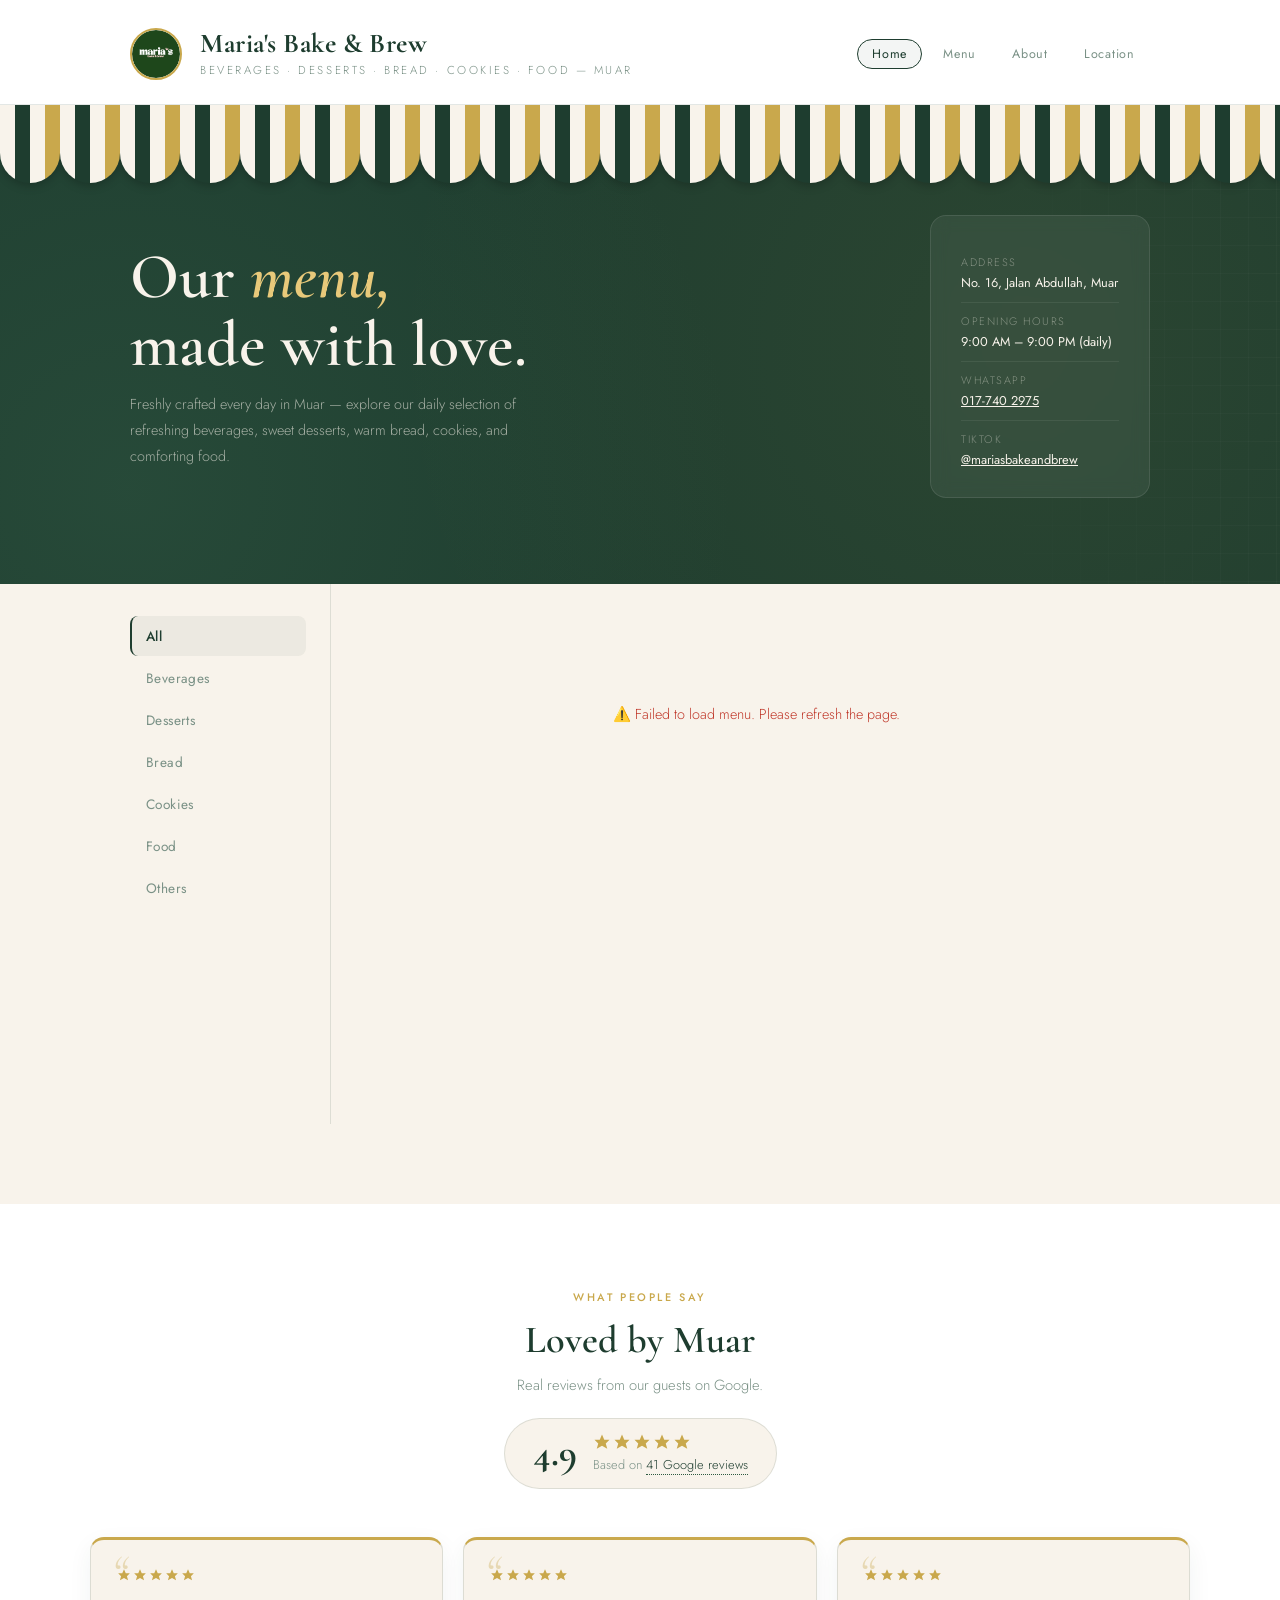
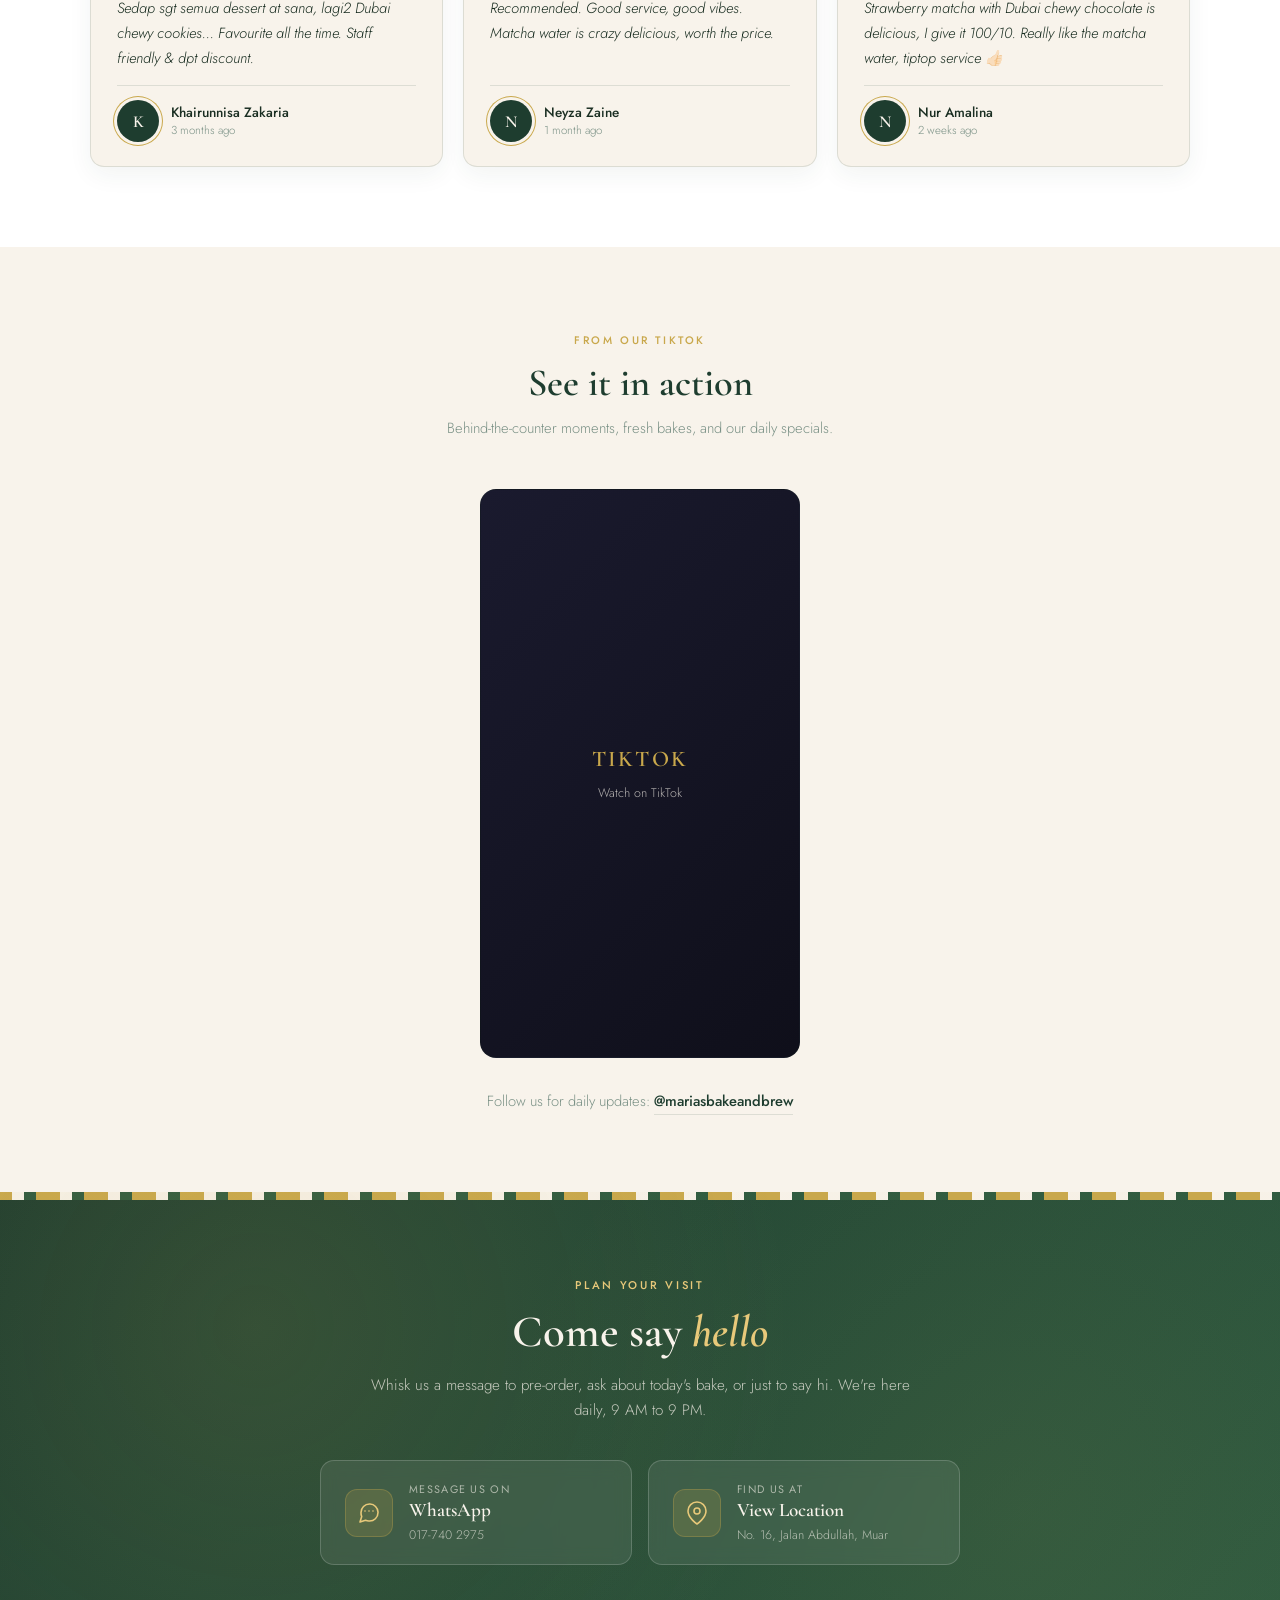
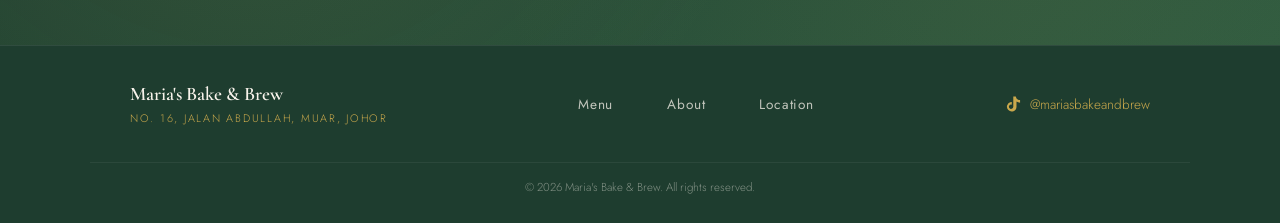
==== index.html @ 3a01b42e "Update index.html" ====
<!DOCTYPE html>
<html lang="en">
<head>
<meta charset="UTF-8">
<meta name="viewport" content="width=device-width, initial-scale=1.0">
<title>Maria's Bake & Brew — Café in Muar | Menu, Reviews & Location</title>
<meta name="description" content="Maria's Bake & Brew — beverages, desserts, bread, cookies & food in Muar. See our menu, read customer reviews, and find us at No. 16, Jalan Abdullah.">
<link rel="canonical" href="https://mariasbakeandbrew.com/">
<link rel="stylesheet" href="assets/style.css">
<link rel="stylesheet" href="assets/social-proof.css">
<link href="https://fonts.googleapis.com/css2?family=Cormorant+Garamond:ital,wght@0,400;0,600;0,700;1,400;1,600&family=Jost:wght@300;400;500&display=swap" rel="stylesheet">
<style>
  :root {
    --green-deep:   #1E3D2F;
    --green-mid:    #2D5A40;
    --green-light:  #4A7C5F;
    --cream:        #F8F3EB;
    --cream-dark:   #EDE5D4;
    --white:        #FFFFFF;
    --gold:         #C9A84C;
    --gold-light:   #E8C97A;
    --text-dark:    #1A2E22;
    --text-muted:   #7A9186;
    --card-border:  rgba(30,61,47,0.12);
  }

  * { margin: 0; padding: 0; box-sizing: border-box; }
  body { background: var(--cream); color: var(--text-dark); font-family: 'Jost', sans-serif; font-weight: 300; }

  header { background: var(--white); border-bottom: 1px solid var(--card-border); box-shadow: 0 2px 24px rgba(30,61,47,0.06); }
  .header-inner { max-width: 1100px; margin: 0 auto; padding: 28px 40px 24px; display: flex; justify-content: space-between; align-items: center; gap: 24px; }
  .logo-block { display: flex; align-items: center; gap: 18px; }
  .logo-icon { width: 52px; height: 52px; border-radius: 50%; overflow: hidden; flex-shrink: 0; border: 2px solid var(--gold); }
  .logo-icon img { width: 100%; height: 100%; object-fit: cover; object-position: center 30%; }
  .logo-text h1 { font-family: 'Cormorant Garamond', serif; font-size: 1.7rem; font-weight: 700; color: var(--green-deep); letter-spacing: 0.02em; line-height: 1; }
  .logo-text p { font-size: 0.72rem; color: var(--text-muted); letter-spacing: 0.22em; text-transform: uppercase; margin-top: 5px; }
  .header-right { display: flex; flex-direction: column; align-items: flex-end; gap: 10px; }
  .live-badge { display: flex; align-items: center; gap: 7px; background: var(--green-deep); color: var(--cream); padding: 7px 16px; border-radius: 100px; font-size: 0.72rem; letter-spacing: 0.1em; text-transform: uppercase; }
  .live-dot { width: 6px; height: 6px; background: #7FD99A; border-radius: 50%; animation: blink 2s infinite; }
  @keyframes blink { 0%,100%{opacity:1} 50%{opacity:0.3} }
  nav { display: flex; gap: 6px; }
  nav a { font-size: 0.78rem; color: var(--text-muted); text-decoration: none; padding: 5px 14px; border-radius: 100px; border: 1px solid transparent; letter-spacing: 0.06em; transition: all 0.2s; font-weight: 400; }
  nav a:hover, nav a.active { color: var(--green-deep); border-color: var(--green-deep); background: rgba(30,61,47,0.05); }

  .notice-bar { background: var(--gold); text-align: center; padding: 10px 20px; font-size: 0.78rem; letter-spacing: 0.08em; color: var(--green-deep); font-weight: 500; }
  .notice-bar span { opacity: 0.7; margin: 0 8px; }

  .hero { background: var(--green-deep); position: relative; overflow: hidden; padding-bottom: 30px; }
  .hero::before { content: ''; position: absolute; inset: 0; background-image: radial-gradient(circle at 80% 50%, rgba(201,168,76,0.08) 0%, transparent 60%), radial-gradient(circle at 10% 80%, rgba(74,124,95,0.2) 0%, transparent 50%); }
  .hero::after { content: ''; position: absolute; right: 0; top: 0; bottom: 0; width: 340px; background-image: linear-gradient(rgba(255,255,255,0.04) 1px, transparent 1px), linear-gradient(90deg, rgba(255,255,255,0.04) 1px, transparent 1px); background-size: 28px 28px; mask-image: linear-gradient(to left, rgba(0,0,0,0.6), transparent); }
  .hero-inner { max-width: 1100px; margin: 0 auto; padding: 110px 40px 56px; display: grid; grid-template-columns: 1fr auto; gap: 40px; align-items: center; position: relative; z-index: 1; }
  .hero-text h2 { font-family: 'Cormorant Garamond', serif; font-size: clamp(2.8rem, 5vw, 4.2rem); font-weight: 600; color: var(--cream); line-height: 1.05; }
  .hero-text h2 em { font-style: italic; color: var(--gold-light); }
  .hero-text p { color: rgba(248,243,235,0.6); margin-top: 14px; font-size: 0.9rem; line-height: 1.8; max-width: 420px; font-weight: 300; }
  .hero-meta { background: rgba(255,255,255,0.06); border: 1px solid rgba(255,255,255,0.1); border-radius: 16px; padding: 28px 30px; backdrop-filter: blur(8px); min-width: 220px; position: relative; z-index: 4; }
  .meta-row { padding: 10px 0; border-bottom: 1px solid rgba(255,255,255,0.07); font-size: 0.8rem; }
  .meta-row:last-child { border-bottom: none; padding-bottom: 0; }

  .meta-label { color: rgba(248,243,235,0.4); font-size: 0.68rem; letter-spacing: 0.14em; text-transform: uppercase; margin-bottom: 3px; }
  .meta-value { color: var(--cream); font-weight: 400; }
  .meta-value.open { color: #7FD99A; }
  .status-dot { display:inline-block; width:8px; height:8px; border-radius:50%; vertical-align:middle; margin-right:5px; margin-bottom:2px; }
  .open-dot { background:#7FD99A; box-shadow:0 0 0 0 rgba(127,217,154,0.6); animation:pulse-green 2s infinite; }
  .tutup-dot { background:#E07070; }
  @keyframes pulse-green { 0%{box-shadow:0 0 0 0 rgba(127,217,154,0.6)} 70%{box-shadow:0 0 0 7px rgba(127,217,154,0)} 100%{box-shadow:0 0 0 0 rgba(127,217,154,0)} }
  .meta-value.tutup { color: rgba(248,243,235,0.45); }

  /* Hero awning */
  .hero-awning {
    position: absolute;
    left: 0; right: 0; top: 0;
    width: 100%;
    height: 88px;
    display: block;
    z-index: 3;
    pointer-events: none;
    filter: drop-shadow(0 3px 4px rgba(0,0,0,0.2));
    background-repeat: repeat-x;
    background-size: 60px 88px;
    background-position: left top;
    background-image: url("data:image/svg+xml,%3Csvg xmlns='http://www.w3.org/2000/svg' width='60' height='88' viewBox='0 0 60 88'%3E%3Cdefs%3E%3Cpattern id='s' x='0' y='0' width='60' height='48' patternUnits='userSpaceOnUse'%3E%3Crect x='0' y='0' width='15' height='48' fill='%23F8F3EB'/%3E%3Crect x='15' y='0' width='15' height='48' fill='%231E3D2F'/%3E%3Crect x='30' y='0' width='15' height='48' fill='%23F8F3EB'/%3E%3Crect x='45' y='0' width='15' height='48' fill='%23C9A84C'/%3E%3C/pattern%3E%3C/defs%3E%3Cpath d='M0,0 L60,0 L60,48 A30,30 0 0 1 0,48 Z' fill='url(%23s)'/%3E%3C/svg%3E");
  }

  .filter-wrap { max-width: 1100px; margin: 0 auto; padding: 32px 40px 0; display: flex; gap: 8px; flex-wrap: wrap; }
  .ftab { padding: 8px 22px; border-radius: 100px; border: 1.5px solid var(--card-border); background: var(--white); cursor: pointer; font-family: 'Jost', sans-serif; font-size: 0.8rem; color: var(--text-muted); letter-spacing: 0.06em; transition: all 0.2s; font-weight: 400; }
  .ftab.active, .ftab:hover { background: var(--green-deep); color: var(--cream); border-color: var(--green-deep); }












  .menu-wrap { max-width: 1100px; margin: 0 auto; padding: 0 40px 80px; }
  .menu-section { display: none; scroll-margin-top: 60px; }
  .menu-section.has-items { display: block; }
  .sec-head { display: flex; align-items: center; gap: 20px; margin: 48px 0 24px; }
  .sec-title { font-family: 'Cormorant Garamond', serif; font-size: 1.8rem; font-weight: 600; color: var(--green-deep); white-space: nowrap; }
  .sec-line { flex: 1; height: 1px; background: linear-gradient(to right, var(--card-border), transparent); }
  .sec-count { font-size: 0.72rem; color: var(--text-muted); letter-spacing: 0.12em; text-transform: uppercase; white-space: nowrap; }
  .grid { display: grid; grid-template-columns: repeat(auto-fill, minmax(270px, 1fr)); gap: 18px; }

  .card { background: var(--white); border-radius: 14px; overflow: hidden; border: 1px solid var(--card-border); transition: transform 0.25s cubic-bezier(.2,.8,.3,1), box-shadow 0.25s; position: relative; }
  .card:hover { transform: translateY(-5px); box-shadow: 0 20px 48px rgba(30,61,47,0.1); }
  .card.sold { opacity: 0.55; }
  .card-img { height: 195px; display: flex; align-items: center; justify-content: center; font-size: 3.2rem; position: relative; overflow: hidden; }
  .card-img img { width: 100%; height: 100%; object-fit: cover; position: absolute; inset: 0; }

  .ci-minuman, .ci-dessert, .ci-roti, .ci-biskut, .ci-makanan, .ci-lain { background: #EDE5D4; }

  .ribbon { position: absolute; top: 12px; right: -30px; background: var(--text-dark); color: var(--cream); font-size: 0.6rem; letter-spacing: 0.1em; padding: 5px 38px; transform: rotate(45deg); text-transform: uppercase; font-weight: 500; z-index: 1; }

  .ribbon-signature {
    position: absolute;
    top: 14px;
    left: -44px;
    background: var(--gold);
    color: var(--green-deep);
    font-family: 'Jost', sans-serif;
    font-size: 0.60rem;
    font-weight: 600;
    letter-spacing: 0.12em;
    text-transform: uppercase;
    padding: 5px 40px;
    transform: rotate(-45deg);
    transform-origin: center;
    z-index: 2;
    box-shadow: 0 2px 6px rgba(0,0,0,0.15);
    pointer-events: none;
  }
  .ribbon-signature::after {
    content: '';
    position: absolute;
    top: 100%;
    left: 0;
    border: 4px solid transparent;
    border-top-color: #8a7330;
    border-right-color: #8a7330;
  }
  .card-body { padding: 18px 20px 20px; display: flex; flex-direction: column; flex: 1; }
  .card-body h4 { font-family: 'Cormorant Garamond', serif; font-size: 1.15rem; font-weight: 600; color: var(--green-deep); line-height: 1.2; }
  .card-body p { font-size: 0.8rem; color: var(--text-muted); margin-top: 5px; line-height: 1.6; font-weight: 300; }
  .card-foot { display: flex; justify-content: space-between; align-items: center; margin-top: 14px; }
  .price { font-family: 'Cormorant Garamond', serif; font-size: 1.3rem; font-weight: 700; color: var(--green-deep); }
  .avail-tag { font-size: 0.68rem; letter-spacing: 0.08em; text-transform: uppercase; padding: 4px 11px; border-radius: 100px; font-weight: 500; }
  .avail-tag.ada { background: rgba(30,61,47,0.08); color: var(--green-mid); }
  .avail-tag.habis { background: rgba(120,100,80,0.1); color: #8A7060; }

  .ornament-divider { text-align: center; color: var(--gold); font-size: 0.9rem; letter-spacing: 0.3em; margin: 12px 0 0; opacity: 0.6; }

  .loading-state { text-align: center; padding: 80px 20px; color: var(--text-muted); font-size: 0.9rem; }
  .loading-spinner { width: 32px; height: 32px; border: 2px solid var(--card-border); border-top-color: var(--green-deep); border-radius: 50%; animation: spin 0.8s linear infinite; margin: 0 auto 16px; }
  @keyframes spin { to { transform: rotate(360deg); } }

  footer { background: var(--green-deep); color: rgba(248,243,235,0.55); }
  .footer-inner { max-width: 1100px; margin: 0 auto; padding: 36px 40px; display: flex; justify-content: space-between; align-items: center; gap: 24px; font-size: 0.8rem; }
  .footer-logo { font-family: 'Cormorant Garamond', serif; font-size: 1.2rem; color: var(--cream); font-weight: 600; }
  .footer-logo span { display: block; font-family: 'Jost', sans-serif; font-size: 0.68rem; color: var(--gold); letter-spacing: 0.16em; text-transform: uppercase; margin-top: 4px; font-weight: 300; }
  footer a { color: var(--gold); text-decoration: none; }

  

  

  /* ═══════════════════════════════════
     MOBILE — Starbucks-style horizontal scroll
     ═══════════════════════════════════ */
  


  /* ═══════════════════════════════════
     SIDEBAR MENU LAYOUT
     ═══════════════════════════════════ */

  /* Remove old filter-wrap */
  .filter-wrap { display: none; }

  .menu-content {
    min-width: 0;
    overflow: hidden;
    border-left: 1px solid var(--card-border);
    padding-left: 32px;
    padding-top: 0;
  }

  /* Main layout */
  .menu-layout {
    max-width: 1100px;
    margin: 0 auto;
    display: grid;
    grid-template-columns: 200px 1fr;
    gap: 0;
    padding: 0 40px 80px;
    align-items: start;
  }

  /* Sidebar */
  .sidebar {
    position: sticky;
    top: 20px;
    padding-right: 24px;
    padding-top: 32px;
  }
  .sidebar-inner {
    display: flex;
    flex-direction: column;
    gap: 2px;
  }
  .scat {
    text-align: left;
    background: none;
    border: none;
    padding: 10px 14px;
    font-family: 'Jost', sans-serif;
    font-size: 0.85rem;
    font-weight: 400;
    color: var(--text-muted);
    cursor: pointer;
    border-radius: 8px;
    transition: all 0.2s;
    letter-spacing: 0.03em;
    border-left: 2px solid transparent;
    width: 100%;
  }
  .scat:hover { color: var(--green-deep); background: rgba(30,61,47,0.04); }
  .scat.active {
    color: var(--green-deep);
    font-weight: 500;
    border-left: 2px solid var(--green-deep);
    background: rgba(30,61,47,0.05);
  }

  /* Menu content area */
  .menu-wrap {
    padding: 0;
    border-left: none;
    min-height: 60vh;
  }
  .sec-head { margin: 32px 0 18px; }
  .sec-head:first-of-type { margin-top: 32px; }

  /* Grid — 3 col on desktop */
  .grid {
    display: grid !important;
    grid-template-columns: repeat(auto-fill, minmax(200px, 1fr));
    gap: 16px;
    overflow: visible;
    padding: 0;
    flex-direction: unset;
  }
  .card {
    width: auto;
    flex-shrink: unset;
  }

  /* ═══════════════════════════════════
     MOBILE
     ═══════════════════════════════════ */
  



  /* ── Price variants (hot/iced) ── */
  .price-variants {
    display: flex;
    flex-direction: column;
    gap: 2px;
    margin: 0;
    min-height: 2.8em;
  }
  .pv-hot, .pv-iced {
    font-family: 'Cormorant Garamond', serif;
    font-size: 1.05rem;
    font-weight: 600;
    display: flex;
    align-items: center;
    gap: 3px;
    line-height: 1.3;
  }
  .pv-hot { color: #8B4513; }
  .pv-hot svg { color: #8B4513; }
  .pv-iced { color: #2C6E8A; }
  .pv-iced svg { color: #2C6E8A; }

  /* Modal price variants */
  .modal-price {
    display: flex;
    flex-direction: column;
    gap: 6px;
  }
  .mpv-hot, .mpv-iced {
    font-family: 'Cormorant Garamond', serif;
    font-size: 1.4rem;
    font-weight: 700;
    display: flex;
    align-items: center;
    gap: 6px;
  }
  .mpv-hot { color: #8B4513; }
  .mpv-hot svg { color: #8B4513; width:16px; height:16px; }
  .mpv-iced { color: #2C6E8A; }
  .mpv-iced svg { color: #2C6E8A; width:16px; height:16px; }

  /* ═══════════════════════════════════
     SPECIAL CAROUSEL
     ═══════════════════════════════════ */
  .special-wrap {
    margin: 32px 0 0;
    display: none;
    user-select: none;
  }
  .special-carousel {
    position: relative;
    border: 1.5px solid var(--gold);
    border-radius: 16px;
    overflow: hidden;
    background: linear-gradient(135deg, rgba(201,168,76,0.06), rgba(201,168,76,0.02));
    cursor: pointer;
  }
  .sp-slide {
    display: none;
    padding: 20px 24px 24px;
    position: relative;
    animation: none;
  }
  .sp-slide.active {
    display: block;
  }
  .sp-slide.slide-in-right {
    animation: slideInRight 0.35s cubic-bezier(.25,.8,.25,1) forwards;
  }
  .sp-slide.slide-in-left {
    animation: slideInLeft 0.35s cubic-bezier(.25,.8,.25,1) forwards;
  }
  .sp-slide.slide-out-left {
    animation: slideOutLeft 0.35s cubic-bezier(.25,.8,.25,1) forwards;
  }
  .sp-slide.slide-out-right {
    animation: slideOutRight 0.35s cubic-bezier(.25,.8,.25,1) forwards;
  }
  @keyframes slideInRight {
    from { opacity: 0; transform: translateX(40px); }
    to   { opacity: 1; transform: translateX(0); }
  }
  @keyframes slideInLeft {
    from { opacity: 0; transform: translateX(-40px); }
    to   { opacity: 1; transform: translateX(0); }
  }
  @keyframes slideOutLeft {
    from { opacity: 1; transform: translateX(0); }
    to   { opacity: 0; transform: translateX(-40px); }
  }
  @keyframes slideOutRight {
    from { opacity: 1; transform: translateX(0); }
    to   { opacity: 0; transform: translateX(40px); }
  }
  .sp-banner-label {
    font-size: 0.62rem;
    letter-spacing: 0.18em;
    color: var(--gold);
    font-weight: 500;
    text-align: center;
    margin-bottom: 14px;
  }
  .sp-banner-inner {
    display: flex;
    align-items: center;
    gap: 20px;
  }
  .sp-banner-img {
    width: 140px;
    height: 140px;
    flex-shrink: 0;
    border-radius: 12px;
    overflow: hidden;
    display: flex;
    align-items: center;
    justify-content: center;
    background: var(--cream-dark);
  }
  .sp-banner-img img { width: 100%; height: 100%; object-fit: cover; }
  .sp-emoji { font-size: 2.8rem; }
  .sp-banner-info { flex: 1; min-width: 0; }
  .sp-nama {
    font-family: 'Cormorant Garamond', serif;
    font-size: 1.65rem;
    font-weight: 600;
    color: var(--green-deep);
    margin-bottom: 6px;
    line-height: 1.2;
  }
  .sp-desc {
    font-size: 0.9rem;
    color: var(--text-muted);
    line-height: 1.6;
    margin-bottom: 12px;
    display: -webkit-box;
    -webkit-line-clamp: 2;
    -webkit-box-orient: vertical;
    overflow: hidden;
  }
  .sp-price-row { display: flex; flex-wrap: wrap; gap: 10px; align-items: baseline; }
  .sp-pv {
    font-family: 'Cormorant Garamond', serif;
    font-size: 1.15rem;
    font-weight: 700;
    display: flex;
    align-items: center;
    gap: 4px;
  }
  .sp-pv.hot-pv { color: #8B4513; }
  .sp-pv.hot-pv svg { color: #8B4513; }
  .sp-pv.ice-pv { color: #2C6E8A; }
  .sp-pv.ice-pv svg { color: #2C6E8A; }
  .sp-harga {
    font-family: 'Cormorant Garamond', serif;
    font-size: 1.6rem;
    font-weight: 700;
    color: var(--green-deep);
  }
  .sp-asal {
    font-size: 0.85rem;
    color: var(--text-muted);
    text-decoration: line-through;
  }

  /* Arrow buttons */
  .special-carousel-wrap {
    position: relative;
    display: flex;
    align-items: stretch;
  }
  .sp-arrow {
    flex-shrink: 0;
    width: 40px;
    background: none;
    border: none;
    color: var(--gold);
    font-size: 1.2rem;
    cursor: pointer;
    opacity: 0;
    transition: opacity 0.2s, color 0.2s;
    display: flex;
    align-items: center;
    justify-content: center;
  }
  .special-carousel-wrap:hover .sp-arrow { opacity: 1; }
  .sp-arrow:hover { color: var(--green-deep); }
  .special-carousel-wrap .special-carousel { flex: 1; min-width: 0; }

  /* Dots */
  .special-dots {
    display: flex;
    justify-content: center;
    gap: 6px;
    margin-top: 10px;
  }
  .sp-dot {
    width: 6px; height: 6px;
    border-radius: 50%;
    background: var(--card-border);
    border: none;
    cursor: pointer;
    padding: 0;
    transition: background 0.2s, width 0.2s;
  }
  .sp-dot.active { background: var(--gold); width: 18px; border-radius: 3px; }

  @media (max-width: 720px) {
    .sp-slide { padding: 14px 16px; }
    .sp-banner-img { width: 90px; height: 90px; }
    .sp-nama { font-size: 1.2rem; }
    .sp-pv { font-size: 1rem; }
    .sp-harga { font-size: 1.2rem; }
    .sp-desc { display: none; }
    .sp-arrow { display: none; }
  }

  /* ═══ MODAL ═══ */
  .modal-overlay {
    display: none;
    position: fixed;
    inset: 0;
    background: rgba(0,0,0,0.5);
    z-index: 1000;
    align-items: center;
    justify-content: center;
    padding: 20px;
    backdrop-filter: blur(4px);
  }
  .modal-overlay.open { display: flex; }
  .modal-box {
    background: var(--white);
    border-radius: 20px;
    width: 100%;
    max-width: 420px;
    max-height: 90vh;
    overflow-y: auto;
    position: relative;
    box-shadow: 0 32px 80px rgba(0,0,0,0.2);
    animation: modalIn 0.25s cubic-bezier(.2,.8,.3,1);
  }
  @keyframes modalIn {
    from { opacity:0; transform: scale(0.94) translateY(10px); }
    to   { opacity:1; transform: scale(1) translateY(0); }
  }
  .modal-close {
    position: absolute;
    top: 12px;
    right: 12px;
    background: rgba(255,255,255,0.92);
    border: none;
    width: 36px; height: 36px;
    border-radius: 50%;
    font-size: 0.85rem;
    cursor: pointer;
    color: var(--text-dark);
    z-index: 20;
    display: flex; align-items: center; justify-content: center;
    box-shadow: 0 2px 10px rgba(0,0,0,0.15);
    backdrop-filter: blur(4px);
  }
  .modal-close:hover { background: var(--white); }
  .modal-img-wrap {
    height: 260px;
    display: flex;
    align-items: center;
    justify-content: center;
    font-size: 4rem;
    border-radius: 20px 20px 0 0;
    overflow: hidden;
    background: var(--cream-dark);
  }
  .modal-img-wrap img {
    width: 100%; height: 100%;
    object-fit: cover;
  }
  .modal-body { padding: 24px 28px 28px; }
  .modal-tag {
    font-size: 0.68rem;
    letter-spacing: 0.14em;
    text-transform: uppercase;
    color: var(--text-muted);
    margin-bottom: 8px;
  }
  .modal-nama {
    font-family: 'Cormorant Garamond', serif;
    font-size: 1.6rem;
    font-weight: 600;
    color: var(--green-deep);
    line-height: 1.2;
    margin-bottom: 10px;
  }
  .modal-desc {
    font-size: 0.88rem;
    color: #3A5040;
    line-height: 1.8;
    margin-bottom: 20px;
  }
  .modal-foot {
    display: flex;
    justify-content: space-between;
    align-items: center;
    padding-top: 16px;
    border-top: 1px solid var(--card-border);
  }
  .modal-price {
    font-family: 'Cormorant Garamond', serif;
    font-size: 1.6rem;
    font-weight: 700;
    color: var(--green-deep);
  }
  .modal-avail {
    font-size: 0.72rem;
    letter-spacing: 0.08em;
    text-transform: uppercase;
    padding: 5px 14px;
    border-radius: 100px;
    font-weight: 500;
  }
  .modal-avail.ada { background: rgba(30,61,47,0.08); color: var(--green-mid); }
  .modal-avail.habis { background: rgba(120,100,80,0.1); color: #8A7060; }

  /* Card clickable */
  .card { cursor: pointer; }

  /* ── Mobile (≤720px) ── */
  @media (max-width: 720px) {
    .header-inner { flex-wrap: wrap; padding-left: 16px; padding-right: 16px; }
    .hero-inner { grid-template-columns: 1fr; padding-left: 16px; padding-right: 16px; }
    .hero-meta {
      display: grid; grid-template-columns: 1fr 1fr;
      min-width: unset; padding: 0; margin: 16px 0 0; border-radius: 12px;
    }
    .meta-row { padding: 12px 14px; border-bottom: 1px solid rgba(255,255,255,0.07); }
    .meta-row:nth-child(odd) { border-right: 1px solid rgba(255,255,255,0.07); }
    .meta-row:last-child, .meta-row:nth-last-child(2) { border-bottom: none; }

    /* Sidebar kekal kiri — kecilkan je */
    .menu-layout { padding: 0 12px 60px; grid-template-columns: 120px 1fr; gap: 0; }
    .sidebar { padding-top: 20px; padding-right: 10px; }
    .scat { font-size: 0.75rem; padding: 8px 8px; }
    .menu-content { padding-left: 12px; }
    .sec-head { margin: 20px 0 12px; }
    .grid { grid-template-columns: repeat(2, 1fr) !important; gap: 8px; }
    .card-img { height: 110px; }
    .card-body { padding: 8px 10px 10px; }
    .card-body h4 { font-size: 0.78rem; }
    .card-body p { display: none; }
    .price { font-size: 0.88rem; }
    .avail-tag { font-size: 0.58rem; padding: 3px 6px; }
  }

</style>
</head>
<body>



<header>
  <div class="header-inner">
    <div class="logo-block">
      <div class="logo-icon">
        <img src="[data-uri]" alt="Maria's Bake & Brew" style="width:100%;height:100%;object-fit:cover;border-radius:50%;">
      </div>
      <div class="logo-text">
        <h1>Maria's Bake & Brew</h1>
        <p id="cms-tagline">Beverages · Desserts · Bread · Cookies · Food — Muar</p>
      </div>
    </div>
    <div class="header-right">
      <nav>
        <a href="index.html" class="active" aria-current="page">Home</a>
        <a href="index.html#section-minuman">Menu</a>
        <a href="tentang-kami.html">About</a>
        <a href="lokasi.html">Location</a>
      </nav>
    </div>
  </div>
</header>

<div class="hero">
  <div class="hero-inner">
    <div class="hero-text">
      <h2>Our <em>menu,</em><br>made with love.</h2>
      <p id="cms-notis">Freshly crafted every day in Muar — explore our daily selection of refreshing beverages, sweet desserts, warm bread, cookies, and comforting food.</p>
    </div>
    <div class="hero-meta">
      <div class="meta-row">
        <div class="meta-label">Address</div>
        <div class="meta-value">No. 16, Jalan Abdullah, Muar</div>
      </div>
      <div class="meta-row">
        <div class="meta-label">Opening Hours</div>
        <div class="meta-value">9:00 AM – 9:00 PM (daily)</div>
      </div>
      <div class="meta-row">
        <div class="meta-label">WhatsApp</div>
        <div class="meta-value"><a href="https://wa.me/60177402975" target="_blank" rel="noopener noreferrer" style="color:inherit;text-decoration:underline">017-740 2975</a></div>
      </div>
      <div class="meta-row">
        <div class="meta-label">TikTok</div>
        <div class="meta-value"><a href="https://www.tiktok.com/@mariasbakeandbrew" target="_blank" rel="noopener noreferrer" style="color:inherit;text-decoration:underline">@mariasbakeandbrew</a></div>
      </div>
    </div>
  </div>
  <div class="hero-awning" aria-hidden="true"></div>
</div>



<div class="menu-layout">

  <!-- SIDEBAR CATEGORIES -->
  <div class="sidebar" id="sidebar">
    <div class="sidebar-inner">
      <button class="scat active" data-filter="semua">All</button>
      <button class="scat" data-filter="minuman">Beverages</button>
      <button class="scat" data-filter="dessert">Desserts</button>
      <button class="scat" data-filter="roti">Bread</button>
      <button class="scat" data-filter="biskut">Cookies</button>
      <button class="scat" data-filter="makanan">Food</button>
      <button class="scat" data-filter="lain">Others</button>
    </div>
  </div>

  <!-- CONTENT -->
  <div class="menu-content">

<div class="special-wrap" id="special-wrap">
  <div class="special-carousel-wrap">
    <button class="sp-arrow sp-prev" id="sp-prev" onclick="goSlide(window._spCurrent - 1)">&#8592;</button>
    <div class="special-carousel" id="special-carousel"></div>
    <button class="sp-arrow sp-next" id="sp-next" onclick="goSlide(window._spCurrent + 1)">&#8594;</button>
  </div>
  <div class="special-dots" id="special-dots"></div>
</div>

<div class="menu-wrap">

  <div class="loading-state" id="loading-state">
    <div class="loading-spinner"></div>
    Loading menu...
  </div>

  <div class="menu-section" id="section-minuman">
    <div class="sec-head"><div class="sec-title">🥤 Beverages</div><div class="sec-line"></div><div class="sec-count" id="count-minuman"></div></div>
    <div class="grid" id="grid-minuman"></div>
    <div class="ornament-divider">✦ &nbsp; ✦ &nbsp; ✦</div>
  </div>

  <div class="menu-section" id="section-dessert">
    <div class="sec-head"><div class="sec-title">🍰 Desserts</div><div class="sec-line"></div><div class="sec-count" id="count-dessert"></div></div>
    <div class="grid" id="grid-dessert"></div>
    <div class="ornament-divider">✦ &nbsp; ✦ &nbsp; ✦</div>
  </div>

  <div class="menu-section" id="section-roti">
    <div class="sec-head"><div class="sec-title">🍞 Bread</div><div class="sec-line"></div><div class="sec-count" id="count-roti"></div></div>
    <div class="grid" id="grid-roti"></div>
    <div class="ornament-divider">✦ &nbsp; ✦ &nbsp; ✦</div>
  </div>

  <div class="menu-section" id="section-biskut">
    <div class="sec-head"><div class="sec-title">🍪 Cookies</div><div class="sec-line"></div><div class="sec-count" id="count-biskut"></div></div>
    <div class="grid" id="grid-biskut"></div>
    <div class="ornament-divider">✦ &nbsp; ✦ &nbsp; ✦</div>
  </div>

  <div class="menu-section" id="section-makanan">
    <div class="sec-head"><div class="sec-title">🍱 Food</div><div class="sec-line"></div><div class="sec-count" id="count-makanan"></div></div>
    <div class="grid" id="grid-makanan"></div>
    <div class="ornament-divider">✦ &nbsp; ✦ &nbsp; ✦</div>
  </div>

  <div class="menu-section" id="section-lain">
    <div class="sec-head"><div class="sec-title">✨ Others</div><div class="sec-line"></div><div class="sec-count" id="count-lain"></div></div>
    <div class="grid" id="grid-lain"></div>
  </div>

</div>
  </div><!-- end menu-content -->
</div><!-- end menu-layout -->

<!-- ═══ GOOGLE REVIEWS ═══ -->
<section class="sp-section" id="reviews" style="background: var(--white);">
  <div class="sp-section-head">
    <span class="sp-eyebrow">What People Say</span>
    <h2 class="sp-title">Loved by Muar</h2>
    <p class="sp-subtitle">Real reviews from our guests on Google.</p>
    <div class="reviews-rating" id="reviews-rating">
      <div class="reviews-rating-score" data-field="score">4.9</div>
      <div>
        <div class="reviews-rating-stars" data-field="stars" aria-label="4.9 out of 5 stars">
          <svg width="18" height="18" viewBox="0 0 24 24" fill="currentColor"><polygon points="12 2 15 9 22 9 17 14 19 21 12 17 5 21 7 14 2 9 9 9"/></svg>
          <svg width="18" height="18" viewBox="0 0 24 24" fill="currentColor"><polygon points="12 2 15 9 22 9 17 14 19 21 12 17 5 21 7 14 2 9 9 9"/></svg>
          <svg width="18" height="18" viewBox="0 0 24 24" fill="currentColor"><polygon points="12 2 15 9 22 9 17 14 19 21 12 17 5 21 7 14 2 9 9 9"/></svg>
          <svg width="18" height="18" viewBox="0 0 24 24" fill="currentColor"><polygon points="12 2 15 9 22 9 17 14 19 21 12 17 5 21 7 14 2 9 9 9"/></svg>
          <svg width="18" height="18" viewBox="0 0 24 24" fill="currentColor"><polygon points="12 2 15 9 22 9 17 14 19 21 12 17 5 21 7 14 2 9 9 9"/></svg>
        </div>
        <div class="reviews-rating-meta" data-field="meta">Based on <a href="https://www.google.com/search?kgmid=%2Fg%2F11n457czs0&hl=en-MY&q=Maria%27s%20Bake%20and%20Brew%20%28MSBB%29" target="_blank" rel="noopener noreferrer">41 Google reviews</a></div>
      </div>
    </div>
  </div>
  <div class="reviews-grid" id="reviews-grid">
    <article class="review-card" data-review>
      <div class="review-stars" aria-label="5 out of 5 stars">
        <svg width="14" height="14" viewBox="0 0 24 24" fill="currentColor"><polygon points="12 2 15 9 22 9 17 14 19 21 12 17 5 21 7 14 2 9 9 9"/></svg>
        <svg width="14" height="14" viewBox="0 0 24 24" fill="currentColor"><polygon points="12 2 15 9 22 9 17 14 19 21 12 17 5 21 7 14 2 9 9 9"/></svg>
        <svg width="14" height="14" viewBox="0 0 24 24" fill="currentColor"><polygon points="12 2 15 9 22 9 17 14 19 21 12 17 5 21 7 14 2 9 9 9"/></svg>
        <svg width="14" height="14" viewBox="0 0 24 24" fill="currentColor"><polygon points="12 2 15 9 22 9 17 14 19 21 12 17 5 21 7 14 2 9 9 9"/></svg>
        <svg width="14" height="14" viewBox="0 0 24 24" fill="currentColor"><polygon points="12 2 15 9 22 9 17 14 19 21 12 17 5 21 7 14 2 9 9 9"/></svg>
      </div>
      <p class="review-text" data-field="text">Sedap sgt semua dessert at sana, lagi2 Dubai chewy cookies... Favourite all the time. Staff friendly &amp; dpt discount.</p>
      <div class="review-author">
        <div class="review-avatar" data-field="initial">K</div>
        <div>
          <div class="review-name" data-field="name">Khairunnisa Zakaria</div>
          <div class="review-date" data-field="date">3 months ago</div>
        </div>
      </div>
    </article>
    <article class="review-card" data-review>
      <div class="review-stars" aria-label="5 out of 5 stars">
        <svg width="14" height="14" viewBox="0 0 24 24" fill="currentColor"><polygon points="12 2 15 9 22 9 17 14 19 21 12 17 5 21 7 14 2 9 9 9"/></svg>
        <svg width="14" height="14" viewBox="0 0 24 24" fill="currentColor"><polygon points="12 2 15 9 22 9 17 14 19 21 12 17 5 21 7 14 2 9 9 9"/></svg>
        <svg width="14" height="14" viewBox="0 0 24 24" fill="currentColor"><polygon points="12 2 15 9 22 9 17 14 19 21 12 17 5 21 7 14 2 9 9 9"/></svg>
        <svg width="14" height="14" viewBox="0 0 24 24" fill="currentColor"><polygon points="12 2 15 9 22 9 17 14 19 21 12 17 5 21 7 14 2 9 9 9"/></svg>
        <svg width="14" height="14" viewBox="0 0 24 24" fill="currentColor"><polygon points="12 2 15 9 22 9 17 14 19 21 12 17 5 21 7 14 2 9 9 9"/></svg>
      </div>
      <p class="review-text" data-field="text">Recommended. Good service, good vibes. Matcha water is crazy delicious, worth the price.</p>
      <div class="review-author">
        <div class="review-avatar" data-field="initial">N</div>
        <div>
          <div class="review-name" data-field="name">Neyza Zaine</div>
          <div class="review-date" data-field="date">1 month ago</div>
        </div>
      </div>
    </article>
    <article class="review-card" data-review>
      <div class="review-stars" aria-label="5 out of 5 stars">
        <svg width="14" height="14" viewBox="0 0 24 24" fill="currentColor"><polygon points="12 2 15 9 22 9 17 14 19 21 12 17 5 21 7 14 2 9 9 9"/></svg>
        <svg width="14" height="14" viewBox="0 0 24 24" fill="currentColor"><polygon points="12 2 15 9 22 9 17 14 19 21 12 17 5 21 7 14 2 9 9 9"/></svg>
        <svg width="14" height="14" viewBox="0 0 24 24" fill="currentColor"><polygon points="12 2 15 9 22 9 17 14 19 21 12 17 5 21 7 14 2 9 9 9"/></svg>
        <svg width="14" height="14" viewBox="0 0 24 24" fill="currentColor"><polygon points="12 2 15 9 22 9 17 14 19 21 12 17 5 21 7 14 2 9 9 9"/></svg>
        <svg width="14" height="14" viewBox="0 0 24 24" fill="currentColor"><polygon points="12 2 15 9 22 9 17 14 19 21 12 17 5 21 7 14 2 9 9 9"/></svg>
      </div>
      <p class="review-text" data-field="text">Strawberry matcha with Dubai chewy chocolate is delicious, I give it 100/10. Really like the matcha water, tiptop service 👍🏻</p>
      <div class="review-author">
        <div class="review-avatar" data-field="initial">N</div>
        <div>
          <div class="review-name" data-field="name">Nur Amalina</div>
          <div class="review-date" data-field="date">2 weeks ago</div>
        </div>
      </div>
    </article>
  </div>
</section>

<!-- ═══ TIKTOK VIDEOS ═══ -->
<section class="sp-section" id="tiktok" style="background: var(--cream);">
  <div class="sp-section-head">
    <span class="sp-eyebrow">From Our TikTok</span>
    <h2 class="sp-title">See it in action</h2>
    <p class="sp-subtitle">Behind-the-counter moments, fresh bakes, and our daily specials.</p>
  </div>
  <div class="tiktok-grid" id="tiktok-grid">
    <div class="tiktok-card" data-tiktok data-url="https://www.tiktok.com/@mariasbakeandbrew/video/7607745032698793236">
      <div class="tiktok-placeholder">
        <div class="tiktok-placeholder-icon">TIKTOK</div>
        <div class="tiktok-placeholder-text">Loading video…</div>
      </div>
    </div>
  </div>
  <div class="tiktok-handle">
    Follow us for daily updates: <a href="https://www.tiktok.com/@mariasbakeandbrew" target="_blank" rel="noopener noreferrer">@mariasbakeandbrew</a>
  </div>
</section>

<!-- ═══ CTA SECTION ═══ -->
<section class="cta-section">
  <div class="cta-inner">
    <span class="cta-eyebrow">Plan Your Visit</span>
    <h2 class="cta-title">Come say <em>hello</em></h2>
    <p class="cta-text">Whisk us a message to pre-order, ask about today's bake, or just to say hi. We're here daily, 9 AM to 9 PM.</p>
    <div class="cta-buttons">
      <a href="https://wa.me/60177402975?text=Hi%20Maria's!" target="_blank" rel="noopener noreferrer" class="cta-btn">
        <div class="cta-btn-icon">
          <svg viewBox="0 0 24 24" aria-hidden="true">
            <path d="M21 11.5a8.38 8.38 0 0 1-9 8.5 8.5 8.5 0 0 1-3.5-.7L3 21l1.7-5.5A8.38 8.38 0 0 1 4 11.5a8.5 8.5 0 0 1 8.5-8.5h.5a8.38 8.38 0 0 1 8 8v.5Z"/>
            <path d="M8 10h.01M12 10h.01M16 10h.01"/>
          </svg>
        </div>
        <div class="cta-btn-text">
          <span class="cta-btn-label">Message us on</span>
          <span class="cta-btn-name">WhatsApp</span>
          <span class="cta-btn-sub">017-740 2975</span>
        </div>
      </a>
      <a href="lokasi.html" class="cta-btn">
        <div class="cta-btn-icon">
          <svg viewBox="0 0 24 24" aria-hidden="true">
            <path d="M21 10c0 7-9 13-9 13s-9-6-9-13a9 9 0 0 1 18 0z"/>
            <circle cx="12" cy="10" r="3"/>
          </svg>
        </div>
        <div class="cta-btn-text">
          <span class="cta-btn-label">Find us at</span>
          <span class="cta-btn-name">View Location</span>
          <span class="cta-btn-sub">No. 16, Jalan Abdullah, Muar</span>
        </div>
      </a>
    </div>
  </div>
</section>

<footer>
  <div class="footer-inner">
    <div class="footer-logo">
      Maria's Bake & Brew
      <span>No. 16, Jalan Abdullah, Muar, Johor</span>
    </div>
    <nav class="footer-nav">
      <a href="index.html">Menu</a>
      <a href="tentang-kami.html">About</a>
      <a href="lokasi.html">Location</a>
    </nav>
    <a href="https://www.tiktok.com/@mariasbakeandbrew" class="footer-social" target="_blank" rel="noopener noreferrer">
      <svg width="18" height="18" viewBox="0 0 24 24" fill="currentColor"><path d="M19.59 6.69a4.83 4.83 0 0 1-3.77-4.25V2h-3.45v13.67a2.89 2.89 0 0 1-5.2 1.74 2.89 2.89 0 0 1 2.31-4.64 2.93 2.93 0 0 1 .88.13V9.4a6.84 6.84 0 0 0-1-.05A6.33 6.33 0 0 0 5.8 20.1a6.34 6.34 0 0 0 10.86-4.43V8.71a8.16 8.16 0 0 0 4.77 1.52V6.69z"/></svg>
      @mariasbakeandbrew
    </a>
  </div>
  <div class="footer-bottom">© 2026 Maria's Bake &amp; Brew. All rights reserved.</div>
</footer>

<script>
  // ═══════════════════════════════════════════════════════════════
  // ⬇️  LETAK URL APPS SCRIPT AWAK DI SINI
  //     (dapat selepas deploy Apps Script — rujuk setup guide)
  // ═══════════════════════════════════════════════════════════════
  const APPS_SCRIPT_URL = 'https://script.google.com/macros/s/AKfycbyYrzewsd200o1p-fTW43u1nnyY7Y-xgjD5prRmMFtuD9kHuTM60gCoHHH1iLRSkO_pIA/exec';
  // ═══════════════════════════════════════════════════════════════

  const KATEGORI = ['minuman', 'dessert', 'roti', 'biskut', 'makanan', 'lain'];
  const EMOJI    = { minuman:'🥤', dessert:'🍰', roti:'🍞', biskut:'🍪', makanan:'🍱', lain:'✨' };

  function openModal(el) {
    const d = el.dataset;
    const kat = d.kat || 'lain';
    const ada = d.ada === 'true';
    const EMOJI_MAP = { minuman:'🥤', dessert:'🍰', roti:'🍞', biskut:'🍪', makanan:'🍱', lain:'✨' };
    const KAT_LABEL = { minuman:'Beverages', dessert:'Desserts', roti:'Bread', biskut:'Cookies', makanan:'Food', lain:'Others' };

    // Image
    const imgWrap = document.getElementById('modal-img-wrap');
    if (d.gambar) {
      imgWrap.innerHTML = `<img src="${d.gambar}" alt="${d.nama}" style="width:100%;height:100%;object-fit:cover;">`;
    } else {
      imgWrap.innerHTML = `<span>${EMOJI_MAP[kat] || '🍽️'}</span>`;
      imgWrap.style.background = '';
    }
    // Set CI class
    imgWrap.className = 'modal-img-wrap ci-' + kat;

    document.getElementById('modal-tag').textContent = KAT_LABEL[kat] || kat;
    document.getElementById('modal-nama').textContent = d.nama || '—';
    document.getElementById('modal-desc').textContent = d.desc || '';
    // Price — hot/iced or single
    const hot = d.hargaHot || '';
    const iced = d.hargaIced || '';
    const priceEl = document.getElementById('modal-price');
    if (hot && iced) {
      priceEl.innerHTML = `<span class="mpv-hot"><svg width="11" height="11" viewBox="0 0 24 24" fill="none" stroke="currentColor" stroke-width="2" stroke-linecap="round" style="vertical-align:middle;margin-right:3px"><path d="M12 2c0 3-3 4-3 7a3 3 0 006 0c0-3-3-4-3-7z"/><path d="M6 20h12"/><path d="M9 17v3"/><path d="M15 17v3"/></svg> RM ${hot}</span><span class="mpv-iced"><svg width="11" height="11" viewBox="0 0 24 24" fill="none" stroke="currentColor" stroke-width="2" stroke-linecap="round" style="vertical-align:middle;margin-right:3px"><line x1="12" y1="2" x2="12" y2="22"/><line x1="2" y1="12" x2="22" y2="12"/><line x1="5" y1="5" x2="19" y2="19"/><line x1="19" y1="5" x2="5" y2="19"/></svg> RM ${iced}</span>`;
    } else if (hot) {
      priceEl.innerHTML = `<span class="mpv-hot"><svg width="11" height="11" viewBox="0 0 24 24" fill="none" stroke="currentColor" stroke-width="2" stroke-linecap="round" style="vertical-align:middle;margin-right:3px"><path d="M12 2c0 3-3 4-3 7a3 3 0 006 0c0-3-3-4-3-7z"/><path d="M6 20h12"/><path d="M9 17v3"/><path d="M15 17v3"/></svg> RM ${hot}</span>`;
    } else if (iced) {
      priceEl.innerHTML = `<span class="mpv-iced"><svg width="11" height="11" viewBox="0 0 24 24" fill="none" stroke="currentColor" stroke-width="2" stroke-linecap="round" style="vertical-align:middle;margin-right:3px"><line x1="12" y1="2" x2="12" y2="22"/><line x1="2" y1="12" x2="22" y2="12"/><line x1="5" y1="5" x2="19" y2="19"/><line x1="19" y1="5" x2="5" y2="19"/></svg> RM ${iced}</span>`;
    } else {
      priceEl.innerHTML = `RM ${d.harga || '—'}`;
    }
    const avail = document.getElementById('modal-avail');
    avail.textContent = ada ? 'Available' : 'Sold out';
    avail.className = 'modal-avail ' + (ada ? 'ada' : 'habis');

    document.getElementById('modal-overlay').classList.add('open');
    document.body.style.overflow = 'hidden';
  }

  function closeModal() {
    document.getElementById('modal-overlay').classList.remove('open');
    document.body.style.overflow = '';
  }


  // ═══════════════════════════════════
  // STATUS KEDAI — Auto berdasarkan waktu
  // ═══════════════════════════════════
  function updateKedaiStatus() {
    const now   = new Date();
    const day   = now.getDay(); // 0=Ahad, 1=Isnin ... 6=Sabtu
    const hour  = now.getHours();
    const min   = now.getMinutes();
    const time  = hour + min / 60; // e.g. 16.5 = 4:30ptg

    // ── Tukar waktu di sini mengikut operasi sebenar ──
    const JADUAL = {
      // Ramadan: 4ptg–11:30mlm (1600–2330)
      ramadan: { buka: 16, tutup: 23.5, label: '4.00 ptg – 11.30 mlm' },
      // Biasa: 10:30pg–10:30mlm (1030–2230)
      biasa:   { buka: 10.5, tutup: 22.5, label: '10.30 pg – 10.30 mlm' },
    };

    // Detect Ramadan 2025 (28 Feb – 30 Mac 2025) — kemaskini tahun berikutnya
    const year  = now.getFullYear();
    const month = now.getMonth() + 1; // 1-12
    const date  = now.getDate();
    const isRamadan = (year === 2025 && ((month === 2 && date >= 28) || (month === 3 && date <= 30)))
                   || (year === 2026 && ((month === 2 && date >= 18) || (month === 3 && date <= 19)));

    const jadual = isRamadan ? JADUAL.ramadan : JADUAL.biasa;

    // Closed on certain days? Add here
    // const tutupHari = []; // contoh: [1] untuk tutup Isnin

    const isBuka = time >= jadual.buka && time < jadual.tutup;
    const statusEl = document.getElementById('kedai-status');
    const waktuEl  = document.getElementById('kedai-waktu');

    if (statusEl) {
      if (isBuka) {
        statusEl.innerHTML   = '<span class="status-dot open-dot"></span> Open';
        statusEl.className    = 'meta-value';
      } else {
        statusEl.innerHTML   = '<span class="status-dot tutup-dot"></span> Closed';
        statusEl.className    = 'meta-value';
      }
    }

    if (waktuEl) waktuEl.textContent = jadual.label;
  }

  updateKedaiStatus();
  // Refresh setiap minit
  setInterval(updateKedaiStatus, 60000);

  document.addEventListener('keydown', e => { if (e.key === 'Escape') closeModal(); });

  function cardHTML(item) {
    const kat = item.kategori || 'lain';
    const ada = item.ada === true || item.ada === 'TRUE' || item.ada === 'true';
    const imgTag = item.gambar_url
      ? `<img src="${item.gambar_url}" alt="${item.nama}" loading="lazy">`
      : `<span>${EMOJI[kat] || '🍽️'}</span>`;
    const descSafe = (item.deskripsi || '').replace(/"/g, '&quot;');
    const gambarSafe = (item.gambar_url || '').replace(/"/g, '&quot;');
    const hot = item.harga_hot || '';
    const iced = item.harga_iced || '';
    const hargaBiasa = item.harga || '';
    const isSpecial = item.special === true || item.special === 'TRUE' || item.special === 'true';
    const ribbon = isSpecial ? `<span class="ribbon-signature">Signature</span>` : '';

    // Build price display
    let priceHTML = '';
    if (hot && iced) {
      priceHTML = `<div class="price-variants">
        <span class="pv-hot"><svg width="11" height="11" viewBox="0 0 24 24" fill="none" stroke="currentColor" stroke-width="2" stroke-linecap="round" style="vertical-align:middle;margin-right:3px"><path d="M12 2c0 3-3 4-3 7a3 3 0 006 0c0-3-3-4-3-7z"/><path d="M6 20h12"/><path d="M9 17v3"/><path d="M15 17v3"/></svg> RM ${hot}</span>
        <span class="pv-iced"><svg width="11" height="11" viewBox="0 0 24 24" fill="none" stroke="currentColor" stroke-width="2" stroke-linecap="round" style="vertical-align:middle;margin-right:3px"><line x1="12" y1="2" x2="12" y2="22"/><line x1="2" y1="12" x2="22" y2="12"/><line x1="5" y1="5" x2="19" y2="19"/><line x1="19" y1="5" x2="5" y2="19"/></svg> RM ${iced}</span>
      </div>`;
    } else if (hot) {
      priceHTML = `<span class="price"><svg width="11" height="11" viewBox="0 0 24 24" fill="none" stroke="currentColor" stroke-width="2" stroke-linecap="round" style="vertical-align:middle;margin-right:3px"><path d="M12 2c0 3-3 4-3 7a3 3 0 006 0c0-3-3-4-3-7z"/><path d="M6 20h12"/><path d="M9 17v3"/><path d="M15 17v3"/></svg> RM ${hot}</span>`;
    } else if (iced) {
      priceHTML = `<span class="price"><svg width="11" height="11" viewBox="0 0 24 24" fill="none" stroke="currentColor" stroke-width="2" stroke-linecap="round" style="vertical-align:middle;margin-right:3px"><line x1="12" y1="2" x2="12" y2="22"/><line x1="2" y1="12" x2="22" y2="12"/><line x1="5" y1="5" x2="19" y2="19"/><line x1="19" y1="5" x2="5" y2="19"/></svg> RM ${iced}</span>`;
    } else {
      priceHTML = `<span class="price">RM ${hargaBiasa || '—'}</span>`;
    }

    return `
    <div class="card ${!ada ? 'sold' : ''}" data-kat="${kat}" data-ada="${ada}"
      data-nama="${item.nama || ''}" data-desc="${descSafe}"
      data-harga="${hargaBiasa}" data-harga-hot="${hot}" data-harga-iced="${iced}"
      data-gambar="${gambarSafe}" onclick="openModal(this)">
      <div class="card-img ci-${kat}">
        ${imgTag}
        ${ribbon}
        ${!ada ? '<div class="ribbon">Sold out</div>' : ''}
      </div>
      <div class="card-body">
        <h4>${item.nama || '—'}</h4>
        <p>${item.deskripsi || ''}</p>
        <div class="card-foot">
          ${priceHTML}
          <span class="avail-tag ${ada ? 'ada' : 'habis'}">${ada ? 'Available' : 'Sold out'}</span>
        </div>
      </div>
    </div>`;
  }

  function isVisible(item) {
    if (item.ada === undefined || item.ada === null) return true;
    return item.ada === true || item.ada === 'TRUE' || item.ada === 'true';
  }

  function renderSection(kat, items) {
    const filtered = items.filter(i => i.kategori === kat && isVisible(i));
    const section  = document.getElementById(`section-${kat}`);
    const grid     = document.getElementById(`grid-${kat}`);
    const count    = document.getElementById(`count-${kat}`);
    if (!section || !grid) return;
    if (filtered.length === 0) { section.classList.remove('has-items'); return; }
    section.classList.add('has-items');
    grid.innerHTML = filtered.map(cardHTML).join('');
    const adaCount = filtered.filter(isVisible).length;
    count.textContent = `${filtered.length} item${filtered.length === 1 ? '' : 's'}`;
  }

  function renderSpecial(items) {
    const specials = items.filter(i =>
      (i.special === true || i.special === 'TRUE' || i.special === 'true') &&
      (i.ada === true || i.ada === 'TRUE' || i.ada === 'true')
    );
    const wrap     = document.getElementById('special-wrap');
    const carousel = document.getElementById('special-carousel');
    const dotsWrap = document.getElementById('special-dots');
    if (!wrap || !carousel) return;
    if (!specials.length) { wrap.style.display = 'none'; return; }
    wrap.style.display = 'block';

    carousel.innerHTML = specials.map((item, idx) => {
      const kat  = item.kategori || 'lain';
      const hot  = item.harga_hot  || '';
      const iced = item.harga_iced || '';
      const harga = item.harga    || '';

      let priceHTML = '';
      if (hot && iced) {
        priceHTML = `<div class="sp-price-row"><span class="sp-pv hot-pv"><svg width="11" height="11" viewBox="0 0 24 24" fill="none" stroke="currentColor" stroke-width="2" stroke-linecap="round" style="vertical-align:middle;margin-right:3px"><path d="M12 2c0 3-3 4-3 7a3 3 0 006 0c0-3-3-4-3-7z"/><path d="M6 20h12"/><path d="M9 17v3"/><path d="M15 17v3"/></svg> RM ${hot}</span><span class="sp-pv ice-pv"><svg width="11" height="11" viewBox="0 0 24 24" fill="none" stroke="currentColor" stroke-width="2" stroke-linecap="round" style="vertical-align:middle;margin-right:3px"><line x1="12" y1="2" x2="12" y2="22"/><line x1="2" y1="12" x2="22" y2="12"/><line x1="5" y1="5" x2="19" y2="19"/><line x1="19" y1="5" x2="5" y2="19"/></svg> RM ${iced}</span></div>`;
      } else if (hot) {
        priceHTML = `<div class="sp-price-row"><span class="sp-pv hot-pv"><svg width="11" height="11" viewBox="0 0 24 24" fill="none" stroke="currentColor" stroke-width="2" stroke-linecap="round" style="vertical-align:middle;margin-right:3px"><path d="M12 2c0 3-3 4-3 7a3 3 0 006 0c0-3-3-4-3-7z"/><path d="M6 20h12"/><path d="M9 17v3"/><path d="M15 17v3"/></svg> RM ${hot}</span></div>`;
      } else if (iced) {
        priceHTML = `<div class="sp-price-row"><span class="sp-pv ice-pv"><svg width="11" height="11" viewBox="0 0 24 24" fill="none" stroke="currentColor" stroke-width="2" stroke-linecap="round" style="vertical-align:middle;margin-right:3px"><line x1="12" y1="2" x2="12" y2="22"/><line x1="2" y1="12" x2="22" y2="12"/><line x1="5" y1="5" x2="19" y2="19"/><line x1="19" y1="5" x2="5" y2="19"/></svg> RM ${iced}</span></div>`;
      } else {
        const asalHTML = item.harga_asal ? `<span class="sp-asal">RM ${item.harga_asal}</span>` : '';
        priceHTML = `<div class="sp-price-row">${asalHTML}<span class="sp-harga">RM ${harga}</span></div>`;
      }

      const imgHTML = item.gambar_url
        ? `<img src="${item.gambar_url}" alt="${item.nama}" loading="lazy">`
        : `<span class="sp-emoji">${EMOJI[kat] || '🍽️'}</span>`;

      const descSafe   = (item.deskripsi || '').replace(/"/g, '&quot;');
      const gambarSafe = (item.gambar_url || '').replace(/"/g, '&quot;');

      return `<div class="sp-slide ${idx === 0 ? 'active' : ''}"
        data-kat="${kat}" data-ada="true"
        data-nama="${item.nama || ''}" data-desc="${descSafe}"
        data-harga="${harga}" data-harga-hot="${hot}" data-harga-iced="${iced}"
        data-gambar="${gambarSafe}">
        <div class="sp-banner-label">✦ SIGNATURE ✦</div>
        <div class="sp-banner-inner" onclick="openModal(this.closest('.sp-slide'))">
          <div class="sp-banner-img ci-${kat}">${imgHTML}</div>
          <div class="sp-banner-info">
            <h3 class="sp-nama">${item.nama || '—'}</h3>
            <p class="sp-desc">${item.deskripsi || ''}</p>
            ${priceHTML}
          </div>
        </div>
      </div>`;
    }).join('');

    // Dots
    if (specials.length > 1) {
      dotsWrap.innerHTML = specials.map((_, i) =>
        `<button class="sp-dot ${i === 0 ? 'active' : ''}" onclick="goSlide(${i})"></button>`
      ).join('');
      dotsWrap.style.display = 'flex';
    } else {
      dotsWrap.style.display = 'none';
    }

    // Touch/swipe support
    let startX = 0;
    let currentSlide = 0;
    const total = specials.length;

    // Hide arrows if only 1 slide
    const prevBtn = document.getElementById('sp-prev');
    const nextBtn = document.getElementById('sp-next');
    if (total <= 1) {
      if (prevBtn) prevBtn.style.display = 'none';
      if (nextBtn) nextBtn.style.display = 'none';
    }

    function goSlide(n) {
      const slides = carousel.querySelectorAll('.sp-slide');
      const dots   = dotsWrap.querySelectorAll('.sp-dot');
      const next   = (n + total) % total;
      if (next === currentSlide) return;
      const dir = next > currentSlide || (currentSlide === total-1 && next === 0) ? 1 : -1;

      // Animate out current
      slides[currentSlide].classList.add(dir > 0 ? 'slide-out-left' : 'slide-out-right');
      if (dots[currentSlide]) dots[currentSlide].classList.remove('active');

      setTimeout(() => {
        slides[currentSlide].classList.remove('active', 'slide-out-left', 'slide-out-right');
        currentSlide = next;
        window._spCurrent = currentSlide;
        slides[currentSlide].classList.add('active', dir > 0 ? 'slide-in-right' : 'slide-in-left');
        if (dots[currentSlide]) dots[currentSlide].classList.add('active');
        setTimeout(() => slides[currentSlide].classList.remove('slide-in-right', 'slide-in-left'), 400);
      }, 300);
    }
    window.goSlide = goSlide;
    window._spCurrent = 0;

    // Autoplay every 4s
    let autoTimer = setInterval(() => goSlide(currentSlide + 1), 4000);
    const wrapEl = document.querySelector('.special-carousel-wrap');
    if (wrapEl) {
      wrapEl.addEventListener('mouseenter', () => clearInterval(autoTimer));
      wrapEl.addEventListener('mouseleave', () => { autoTimer = setInterval(() => goSlide(currentSlide + 1), 4000); });
    }

    // Touch swipe
    carousel.addEventListener('touchstart', e => { startX = e.touches[0].clientX; });
    carousel.addEventListener('touchend',   e => {
      const diff = startX - e.changedTouches[0].clientX;
      if (Math.abs(diff) > 40) goSlide(currentSlide + (diff > 0 ? 1 : -1));
    });
    // Mouse drag
    carousel.addEventListener('mousedown', e => { startX = e.clientX; });
    carousel.addEventListener('mouseup',   e => {
      const diff = startX - e.clientX;
      if (Math.abs(diff) > 40) goSlide(currentSlide + (diff > 0 ? 1 : -1));
    });
  }

  function hideLoading() {
    const el = document.getElementById('loading-state');
    if (el) el.style.display = 'none';
  }

  function updateLastUpdated() {
    const masa = new Date().toLocaleTimeString('ms-MY', { hour: '2-digit', minute: '2-digit' });
    const el = document.getElementById('last-updated');
    const elMobile = document.getElementById('last-updated-mobile');
    if (el) el.textContent = `Today, ${masa}`;
    if (elMobile) elMobile.textContent = `Today, ${masa}`;
  }

  const CACHE_KEY = 'mbb_menu_cache_v1';
  const CACHE_TTL = 60 * 60 * 1000;

  function getCachedMenu() {
    try {
      const raw = localStorage.getItem(CACHE_KEY);
      if (!raw) return null;
      const { data, ts } = JSON.parse(raw);
      if (Date.now() - ts > CACHE_TTL) { localStorage.removeItem(CACHE_KEY); return null; }
      return data;
    } catch { return null; }
  }

  function setCachedMenu(data) {
    try { localStorage.setItem(CACHE_KEY, JSON.stringify({ data, ts: Date.now() })); } catch { }
  }

  async function loadMenu() {
    if (APPS_SCRIPT_URL === 'LETAK_URL_APPS_SCRIPT_AWAK_DI_SINI') {
      loadSampleData(); return;
    }

    const cached = getCachedMenu();
    if (cached) {
      hideLoading();
      KATEGORI.forEach(kat => renderSection(kat, cached));
      renderSpecial(cached);
      updateLastUpdated();
      fetch(APPS_SCRIPT_URL).then(r => r.json()).then(items => {
        setCachedMenu(items);
        KATEGORI.forEach(kat => renderSection(kat, items));
        renderSpecial(items);
        updateLastUpdated();
      }).catch(e => console.warn('Background refresh failed:', e));
      return;
    }

    try {
      const res = await fetch(APPS_SCRIPT_URL);
      if (!res.ok) throw new Error(`HTTP ${res.status}`);
      const items = await res.json();
      setCachedMenu(items);
      hideLoading();
      KATEGORI.forEach(kat => renderSection(kat, items));
      renderSpecial(items);
      updateLastUpdated();
    } catch (e) {
      console.error('Failed to load menu:', e);
      document.getElementById('loading-state').innerHTML =
        '<p style="color:#c0392b;padding:40px">⚠️ Failed to load menu. Please refresh the page.</p>';
    }
  }

  function loadSampleData() {
    const sample = [
      { nama:'Flat White',              kategori:'minuman', harga:'12', deskripsi:'Double-shot espresso with steamed milk, creamy & smooth',           ada:true,  gambar_url:'', special:false, harga_asal:'' },
      { nama:'Latte (Hot)',             kategori:'minuman', harga:'12', deskripsi:'Espresso with steamed milk, classic & smooth',                      ada:true,  gambar_url:'', special:false, harga_asal:'' },
      { nama:'Latte (Iced)',            kategori:'minuman', harga:'13', deskripsi:'Espresso with fresh milk over ice',                                 ada:true,  gambar_url:'', special:false, harga_asal:'' },
      { nama:'Mojito Mint Lime',        kategori:'minuman', harga:'14', deskripsi:'Refreshing mint & lime with soda, alcohol-free',                    ada:true,  gambar_url:'', special:false, harga_asal:'' },
      { nama:'Ice Chocolate',           kategori:'minuman', harga:'13', deskripsi:'Belgian chocolate blend with fresh milk & ice',                     ada:true,  gambar_url:'', special:false, harga_asal:'' },
      { nama:'Ice Chocolate Hazelnut',  kategori:'minuman', harga:'15', deskripsi:'Ice chocolate with hazelnut syrup & whipped cream',                 ada:true,  gambar_url:'', special:false, harga_asal:'' },
      { nama:'Caramel Frappe',          kategori:'minuman', harga:'16', deskripsi:'Blended coffee frappe with caramel drizzle & whipped cream',        ada:true,  gambar_url:'', special:false, harga_asal:'' },
      { nama:'Strawberry Milkshake',    kategori:'minuman', harga:'15', deskripsi:'Fresh strawberry blended with creamy milk & vanilla ice cream',     ada:true,  gambar_url:'', special:false, harga_asal:'' },
      { nama:'Burnt Basque Cheesecake', kategori:'dessert', harga:'18', deskripsi:'Creamy inside, slightly charred outside — classic & popular',        ada:true,  gambar_url:'', special:false, harga_asal:'' },
      { nama:'Pavlova',                 kategori:'dessert', harga:'20', deskripsi:'Crispy meringue outside, soft inside, with fresh cream & fruits',    ada:true,  gambar_url:'', special:true,  harga_asal:'25' },
      { nama:'Dubai Chewy Mochi',       kategori:'dessert', harga:'12', deskripsi:'Soft mochi with pistachio cream filling',                           ada:false, gambar_url:'', special:false, harga_asal:'' },
      { nama:'Creampuff',               kategori:'dessert', harga:'8',  deskripsi:'Choux pastry with vanilla custard filling',                         ada:true,  gambar_url:'', special:false, harga_asal:'' },
      { nama:'Roti Bakar Mentega',      kategori:'roti',    harga:'7',  deskripsi:'Crispy toast with butter & sugar',                                  ada:true,  gambar_url:'', special:false, harga_asal:'' },
      { nama:'Roti Sarang Lebah',       kategori:'roti',    harga:'12', deskripsi:'Soft bun with honey butter drizzle, warm & fluffy',                 ada:true,  gambar_url:'', special:false, harga_asal:'' },
      { nama:'Classic Butter Cookies',  kategori:'biskut',  harga:'24', deskripsi:'Homemade butter cookies, crispy & melt-in-mouth. Tin of 12.',        ada:true,  gambar_url:'', special:false, harga_asal:'' },
      { nama:'Kuih Lapis',              kategori:'biskut',  harga:'15', deskripsi:'Traditional layered kuih, soft & chewy',                            ada:true,  gambar_url:'', special:false, harga_asal:'' },
      { nama:'Nasi Lemak Bungkus',      kategori:'makanan', harga:'8',  deskripsi:'Nasi lemak with sambal, anchovies & boiled egg',                    ada:true,  gambar_url:'', special:false, harga_asal:'' },
    ];
    hideLoading();
    KATEGORI.forEach(kat => renderSection(kat, sample));
    renderSpecial(sample);
    updateLastUpdated();
  }

  document.querySelectorAll('.scat').forEach(tab => {
    tab.addEventListener('click', () => {
      document.querySelectorAll('.scat').forEach(t => t.classList.remove('active'));
      tab.classList.add('active');
      const filter = tab.dataset.filter;

      // Show/hide sections
      KATEGORI.forEach(kat => {
        const section = document.getElementById(`section-${kat}`);
        if (!section || !section.classList.contains('has-items')) return;
        if (filter === 'semua' || filter === 'ada') section.style.display = 'block';
        else section.style.display = filter === kat ? 'block' : 'none';
      });

      // Available stock filter
      document.querySelectorAll('.card').forEach(card => {
        card.style.display = (filter === 'ada' && card.dataset.ada !== 'true') ? 'none' : '';
      });

      // Scroll to section
      if (filter !== 'semua' && filter !== 'ada') {
        const target = document.getElementById(`section-${filter}`);
        if (target) setTimeout(() => target.scrollIntoView({ behavior: 'smooth', block: 'start' }), 50);
      } else {
        window.scrollTo({ top: document.querySelector('.menu-layout').offsetTop - 20, behavior: 'smooth' });
      }

      // Scroll active tab into view on mobile
      tab.scrollIntoView({ behavior: 'smooth', block: 'nearest', inline: 'center' });
    });
  });

  loadMenu();

  /* ── TikTok embeds (oEmbed + embed.js) ── */
  let tiktokScriptLoaded = false;
  function loadTikTokEmbedScript() {
    if (tiktokScriptLoaded) {
      if (window.tiktokEmbed && window.tiktokEmbed.lib && window.tiktokEmbed.lib.render) {
        window.tiktokEmbed.lib.render(document.querySelectorAll('.tiktok-embed'));
      }
      return;
    }
    const script = document.createElement('script');
    script.src = 'https://www.tiktok.com/embed.js';
    script.async = true;
    document.body.appendChild(script);
    tiktokScriptLoaded = true;
  }

  function tiktokFallback(card, url) {
    card.innerHTML = `
      <a href="${url}" target="_blank" rel="noopener noreferrer" class="tiktok-placeholder" style="display:flex;flex-direction:column;align-items:center;justify-content:center;height:100%;text-decoration:none;">
        <div class="tiktok-placeholder-icon">TIKTOK</div>
        <div class="tiktok-placeholder-text">Watch on TikTok</div>
      </a>`;
  }

  async function loadTikTokEmbeds() {
    const cards = document.querySelectorAll('[data-tiktok][data-url]');
    for (const card of cards) {
      const url = card.dataset.url;
      try {
        const res = await fetch(`https://www.tiktok.com/oembed?url=${encodeURIComponent(url)}`);
        if (!res.ok) throw new Error('oEmbed failed');
        const data = await res.json();
        if (data.html) {
          card.innerHTML = data.html;
          const iframe = card.querySelector('iframe');
          if (iframe) iframe.setAttribute('allow', 'accelerometer; gyroscope; autoplay; encrypted-media; picture-in-picture; clipboard-write');
        } else {
          throw new Error('No embed html');
        }
      } catch (e) {
        tiktokFallback(card, url);
      }
    }
    loadTikTokEmbedScript();
    setTimeout(() => {
      cards.forEach(card => {
        if (!card.querySelector('iframe')) tiktokFallback(card, card.dataset.url);
      });
    }, 5000);
  }
  if ('IntersectionObserver' in window) {
    const obs = new IntersectionObserver((entries) => {
      if (entries.some(e => e.isIntersecting)) {
        loadTikTokEmbeds();
        obs.disconnect();
      }
    }, { rootMargin: '200px' });
    const grid = document.getElementById('tiktok-grid');
    if (grid) obs.observe(grid);
  } else {
    loadTikTokEmbeds();
  }
</script>


<!-- MODAL -->
<div class="modal-overlay" id="modal-overlay" onclick="closeModal()">
  <div class="modal-box" onclick="event.stopPropagation()">
    <button class="modal-close" onclick="closeModal()">✕</button>
    <div class="modal-img-wrap" id="modal-img-wrap"></div>
    <div class="modal-body">
      <div class="modal-tag" id="modal-tag"></div>
      <h3 class="modal-nama" id="modal-nama"></h3>
      <p class="modal-desc" id="modal-desc"></p>
      <div class="modal-foot">
        <span class="modal-price" id="modal-price"></span>
        <span class="modal-avail" id="modal-avail"></span>
      </div>
    </div>
  </div>
</div>



</body>
</html>
---- assets/style.css ----
/* Maria's Bake & Brew — shared styles (public site) */
:root {
  --green-deep: #1E3D2F;
  --green-mid: #2D5A40;
  --green-light: #4A7C5F;
  --cream: #F8F3EB;
  --cream-dark: #EDE5D4;
  --white: #FFFFFF;
  --gold: #C9A84C;
  --gold-light: #E8C97A;
  --text-dark: #1A2E22;
  --text-muted: #5A7568;
  --card-border: rgba(30, 61, 47, 0.12);
}

* {
  margin: 0;
  padding: 0;
  box-sizing: border-box;
}

body {
  background: var(--cream);
  color: var(--text-dark);
  font-family: 'Jost', sans-serif;
  font-weight: 300;
}

header {
  background: var(--white);
  border-bottom: 1px solid var(--card-border);
  box-shadow: 0 2px 24px rgba(30, 61, 47, 0.06);
}

.header-inner {
  max-width: 1100px;
  margin: 0 auto;
  padding: 28px 40px 24px;
  display: flex;
  justify-content: space-between;
  align-items: center;
  gap: 24px;
}

.logo-block {
  display: flex;
  align-items: center;
  gap: 18px;
  text-decoration: none;
}

.logo-icon {
  width: 52px;
  height: 52px;
  border-radius: 50%;
  overflow: hidden;
  flex-shrink: 0;
  border: 2px solid var(--gold);
}

.logo-icon img {
  width: 100%;
  height: 100%;
  object-fit: cover;
}

.logo-text h1 {
  font-family: 'Cormorant Garamond', serif;
  font-size: 1.7rem;
  font-weight: 700;
  color: var(--green-deep);
  letter-spacing: 0.02em;
  line-height: 1;
}

.logo-text p {
  font-size: 0.72rem;
  color: var(--text-muted);
  letter-spacing: 0.22em;
  text-transform: uppercase;
  margin-top: 5px;
}

nav {
  display: flex;
  gap: 6px;
}

nav a {
  font-size: 0.78rem;
  color: var(--text-muted);
  text-decoration: none;
  padding: 5px 14px;
  border-radius: 100px;
  border: 1px solid transparent;
  letter-spacing: 0.06em;
  transition: all 0.2s;
  font-weight: 400;
}

nav a:hover,
nav a.active {
  color: var(--green-deep);
  border-color: var(--green-deep);
  background: rgba(30, 61, 47, 0.05);
}

footer {
  background: #16291F;
  color: rgba(248, 243, 235, 0.55);
  border-top: 1px solid rgba(255, 255, 255, 0.08);
}

.footer-inner {
  max-width: 1100px;
  margin: 0 auto;
  padding: 36px 40px 20px;
  display: flex;
  justify-content: space-between;
  align-items: center;
  gap: 24px;
  font-size: 0.8rem;
  flex-wrap: wrap;
}

.footer-logo {
  font-family: 'Cormorant Garamond', serif;
  font-size: 1.2rem;
  color: var(--cream);
  font-weight: 600;
}

.footer-logo span {
  display: block;
  font-family: 'Jost', sans-serif;
  font-size: 0.68rem;
  color: var(--gold);
  letter-spacing: 0.16em;
  text-transform: uppercase;
  margin-top: 4px;
  font-weight: 300;
}

.footer-nav {
  display: flex;
  gap: 24px;
  align-items: center;
}

.footer-nav a {
  color: rgba(248, 243, 235, 0.75);
  text-decoration: none;
  font-size: 0.85rem;
  transition: color 0.2s;
}

.footer-nav a:hover {
  color: var(--gold);
}

.footer-social {
  display: inline-flex;
  align-items: center;
  gap: 8px;
  color: var(--gold);
  text-decoration: none;
  font-size: 0.85rem;
  transition: opacity 0.2s;
}

.footer-social:hover {
  opacity: 0.75;
}

.footer-bottom {
  max-width: 1100px;
  margin: 0 auto;
  padding: 16px 40px 28px;
  border-top: 1px solid rgba(255, 255, 255, 0.06);
  font-size: 0.72rem;
  color: rgba(248, 243, 235, 0.45);
  text-align: center;
}

footer a {
  color: var(--gold);
  text-decoration: none;
}

.bottom-stripe {
  height: 6px;
  background-image: repeating-linear-gradient(90deg, var(--green-deep) 0px, var(--green-deep) 18px, var(--gold) 18px, var(--gold) 22px);
}

@media (max-width: 720px) {
  .header-inner,
  .footer-inner {
    flex-wrap: wrap;
  }

  .footer-inner {
    flex-direction: column;
    text-align: center;
    gap: 20px;
  }

  .footer-nav {
    gap: 16px;
  }
}

@media (prefers-reduced-motion: reduce) {
  *,
  *::before,
  *::after {
    animation-duration: 0.01ms !important;
    animation-iteration-count: 1 !important;
    transition-duration: 0.01ms !important;
    scroll-behavior: auto !important;
  }
}
---- assets/social-proof.css ----
/* Maria's Bake & Brew — social proof + CTA sections */

/* ── Section shared ── */
.sp-section {
  max-width: none;
  margin: 0;
  padding: 80px 40px;
}

.sp-section-head {
  text-align: center;
  margin-bottom: 48px;
  max-width: 1100px;
  margin-left: auto;
  margin-right: auto;
}

.sp-eyebrow {
  display: inline-block;
  font-size: 0.68rem;
  letter-spacing: 0.24em;
  text-transform: uppercase;
  color: var(--gold);
  font-weight: 500;
  margin-bottom: 12px;
}

.sp-title {
  font-family: 'Cormorant Garamond', serif;
  font-size: clamp(1.8rem, 3vw, 2.4rem);
  font-weight: 600;
  color: var(--green-deep);
  line-height: 1.2;
  margin: 0;
}

.sp-subtitle {
  font-size: 0.92rem;
  color: var(--text-muted);
  margin-top: 10px;
  max-width: 520px;
  margin-left: auto;
  margin-right: auto;
  line-height: 1.7;
}

/* ── Google Reviews ── */
.reviews-rating {
  display: flex;
  align-items: center;
  gap: 16px;
  width: fit-content;
  max-width: 1100px;
  margin: 20px auto 40px;
  flex-wrap: wrap;
  background: var(--cream);
  border: 1px solid var(--card-border);
  border-radius: 100px;
  padding: 14px 28px;
  animation: pillIn 0.6s cubic-bezier(.2, 1.2, .4, 1) backwards;
  animation-delay: 0.1s;
}

@keyframes pillIn {
  0%   { transform: scale(0.8); opacity: 0; }
  100% { transform: scale(1); opacity: 1; }
}

.reviews-rating-score {
  font-family: 'Cormorant Garamond', serif;
  font-size: 2.4rem;
  font-weight: 700;
  color: var(--green-deep);
  line-height: 1;
}

.reviews-rating-stars {
  display: flex;
  gap: 2px;
  color: var(--gold);
  margin-bottom: 4px;
}

.reviews-rating-meta {
  font-size: 0.8rem;
  color: var(--text-muted);
}

.reviews-rating-meta a {
  color: var(--green-deep);
  text-decoration: none;
  border-bottom: 1px dotted var(--green-mid);
}

.reviews-grid {
  display: grid;
  grid-template-columns: repeat(auto-fit, minmax(280px, 1fr));
  gap: 20px;
  max-width: 1100px;
  margin: 0 auto;
}

.review-card {
  background: var(--cream);
  border: 1px solid var(--card-border);
  border-top: 3px solid var(--gold);
  border-radius: 14px;
  padding: 28px 26px 24px;
  display: flex;
  flex-direction: column;
  gap: 14px;
  box-shadow: 0 8px 24px rgba(30, 61, 47, 0.06);
  position: relative;
  transition: transform 0.3s cubic-bezier(.2, .8, .3, 1), box-shadow 0.3s;
}

.review-card:hover {
  transform: translateY(-5px);
  box-shadow: 0 20px 44px rgba(30, 61, 47, 0.12);
}

.review-card:hover .review-text::before {
  transform: scale(1.15) rotate(-6deg);
  opacity: 0.55;
}

.review-text::before {
  transition: transform 0.3s cubic-bezier(.2, .8, .3, 1), opacity 0.3s;
  transform-origin: top left;
}

.review-stars {
  display: inline-flex;
  gap: 2px;
  color: var(--gold);
}

.review-stars svg {
  animation: starPop 0.5s cubic-bezier(.2, 1.4, .4, 1) backwards;
}

.review-stars svg:nth-child(1) { animation-delay: 0.05s; }
.review-stars svg:nth-child(2) { animation-delay: 0.12s; }
.review-stars svg:nth-child(3) { animation-delay: 0.19s; }
.review-stars svg:nth-child(4) { animation-delay: 0.26s; }
.review-stars svg:nth-child(5) { animation-delay: 0.33s; }

@keyframes starPop {
  0%   { transform: scale(0) rotate(-180deg); opacity: 0; }
  60%  { transform: scale(1.3) rotate(10deg); opacity: 1; }
  100% { transform: scale(1) rotate(0); opacity: 1; }
}

.review-text {
  font-size: 0.92rem;
  color: var(--text-dark);
  line-height: 1.7;
  font-style: italic;
  margin: 0;
  flex: 1;
}

.review-text::before {
  content: '\201C';
  font-family: 'Cormorant Garamond', serif;
  font-size: 3.2rem;
  line-height: 1;
  color: var(--gold);
  opacity: 0.35;
  position: absolute;
  top: 8px;
  left: 20px;
}

.review-author {
  display: flex;
  align-items: center;
  gap: 12px;
  border-top: 1px solid var(--card-border);
  padding-top: 14px;
}

.review-avatar {
  width: 42px;
  height: 42px;
  border-radius: 50%;
  background: var(--green-deep);
  color: var(--cream);
  display: flex;
  align-items: center;
  justify-content: center;
  font-family: 'Cormorant Garamond', serif;
  font-size: 1.05rem;
  font-weight: 600;
  flex-shrink: 0;
  box-shadow: 0 0 0 3px var(--cream), 0 0 0 4px var(--gold);
}

.review-name {
  font-size: 0.85rem;
  font-weight: 500;
  color: var(--text-dark);
  line-height: 1.3;
}

.review-date {
  font-size: 0.72rem;
  color: var(--text-muted);
}

/* ── TikTok videos ── */
.tiktok-grid {
  display: flex;
  flex-wrap: wrap;
  gap: 20px;
  justify-content: center;
  max-width: 1100px;
  margin: 0 auto;
}

.tiktok-grid .tiktok-card {
  flex: 0 1 320px;
  max-width: 320px;
}

.tiktok-card {
  position: relative;
  aspect-ratio: 9 / 16;
  background: linear-gradient(135deg, #1a1a2e, #0f0f1a);
  border-radius: 16px;
  overflow: hidden;
  cursor: pointer;
  display: flex;
  align-items: center;
  justify-content: center;
  border: 1px solid var(--card-border);
  transition: transform 0.25s cubic-bezier(.2, .8, .3, 1);
}

.tiktok-card:hover {
  transform: translateY(-3px);
}

.tiktok-card iframe {
  position: absolute;
  inset: 0;
  width: 100%;
  height: 100%;
  border: 0;
  display: block;
}

.tiktok-card .tiktok-embed {
  margin: 0 !important;
  max-width: 100% !important;
  min-width: 0 !important;
  width: 100% !important;
}

.tiktok-card blockquote.tiktok-embed {
  background: transparent;
  border: 0;
  padding: 0;
}

.tiktok-placeholder {
  display: flex;
  flex-direction: column;
  align-items: center;
  gap: 12px;
  color: var(--cream);
  padding: 20px;
  text-align: center;
}

.tiktok-placeholder-icon {
  font-family: 'Cormorant Garamond', serif;
  font-size: 1.4rem;
  color: var(--gold);
  letter-spacing: 0.1em;
  font-weight: 600;
}

.tiktok-placeholder-text {
  font-size: 0.78rem;
  opacity: 0.7;
  line-height: 1.5;
}

.tiktok-handle {
  text-align: center;
  margin-top: 32px;
  font-size: 0.92rem;
  color: var(--text-muted);
  max-width: 1100px;
  margin-left: auto;
  margin-right: auto;
}

.tiktok-handle a {
  color: var(--green-deep);
  font-weight: 500;
  text-decoration: none;
  border-bottom: 1px solid var(--card-border);
  padding-bottom: 2px;
}

/* ── CTA Section ── */
.cta-section {
  background: linear-gradient(135deg, var(--green-deep) 0%, var(--green-mid) 100%);
  color: var(--cream);
  padding: 80px 40px;
  position: relative;
  overflow: hidden;
}

.cta-section::before {
  content: '';
  position: absolute;
  top: 0; left: 0; right: 0;
  height: 8px;
  background-image: repeating-linear-gradient(90deg, var(--gold) 0 12px, var(--cream) 12px 24px, var(--green-mid) 24px 36px);
  background-size: 48px 8px;
  background-repeat: repeat-x;
}

.cta-section::after {
  content: '';
  position: absolute;
  inset: 0;
  background-image: radial-gradient(circle at 20% 30%, rgba(201, 168, 76, 0.12) 0%, transparent 50%),
                    radial-gradient(circle at 80% 70%, rgba(201, 168, 76, 0.08) 0%, transparent 50%);
  pointer-events: none;
}

.cta-inner {
  max-width: 900px;
  margin: 0 auto;
  text-align: center;
  position: relative;
  z-index: 1;
}

.cta-eyebrow {
  display: inline-block;
  font-size: 0.7rem;
  letter-spacing: 0.24em;
  text-transform: uppercase;
  color: var(--gold-light);
  font-weight: 500;
  margin-bottom: 14px;
}

.cta-title {
  font-family: 'Cormorant Garamond', serif;
  font-size: clamp(2rem, 4vw, 2.8rem);
  font-weight: 600;
  color: var(--cream);
  line-height: 1.15;
  margin: 0 0 14px;
}

.cta-title em {
  font-style: italic;
  color: var(--gold-light);
}

.cta-text {
  font-size: 0.95rem;
  color: rgba(248, 243, 235, 0.75);
  line-height: 1.7;
  margin: 0 auto 36px;
  max-width: 540px;
}

.cta-buttons {
  display: grid;
  grid-template-columns: 1fr 1fr;
  gap: 16px;
  max-width: 640px;
  margin: 0 auto;
}

.cta-btn {
  display: flex;
  align-items: center;
  gap: 16px;
  padding: 20px 24px;
  background: rgba(255, 255, 255, 0.08);
  border: 1.5px solid rgba(255, 255, 255, 0.18);
  border-radius: 14px;
  color: var(--cream);
  text-decoration: none;
  transition: all 0.25s cubic-bezier(.2, .8, .3, 1);
  backdrop-filter: blur(8px);
  text-align: left;
}

.cta-btn:hover {
  background: rgba(255, 255, 255, 0.14);
  border-color: var(--gold);
  transform: translateY(-3px);
}

.cta-btn-icon {
  width: 48px;
  height: 48px;
  border-radius: 12px;
  background: rgba(201, 168, 76, 0.18);
  border: 1px solid rgba(201, 168, 76, 0.3);
  display: flex;
  align-items: center;
  justify-content: center;
  flex-shrink: 0;
  color: var(--gold-light);
}

.cta-btn-icon svg {
  width: 24px;
  height: 24px;
  stroke: currentColor;
  fill: none;
  stroke-width: 1.6;
  stroke-linecap: round;
  stroke-linejoin: round;
}

.cta-btn-text {
  display: flex;
  flex-direction: column;
  gap: 2px;
}

.cta-btn-label {
  font-size: 0.68rem;
  letter-spacing: 0.12em;
  text-transform: uppercase;
  color: rgba(248, 243, 235, 0.6);
  font-weight: 400;
}

.cta-btn-name {
  font-family: 'Cormorant Garamond', serif;
  font-size: 1.2rem;
  font-weight: 600;
  color: var(--cream);
  line-height: 1.2;
}

.cta-btn-sub {
  font-size: 0.78rem;
  color: rgba(248, 243, 235, 0.65);
  margin-top: 2px;
}

@media (max-width: 720px) {
  .sp-section { padding: 60px 20px; }
  .cta-section { padding: 60px 20px; }
  .cta-buttons { grid-template-columns: 1fr; }
  .tiktok-grid { grid-template-columns: 1fr; max-width: 320px; margin: 0 auto; }
}
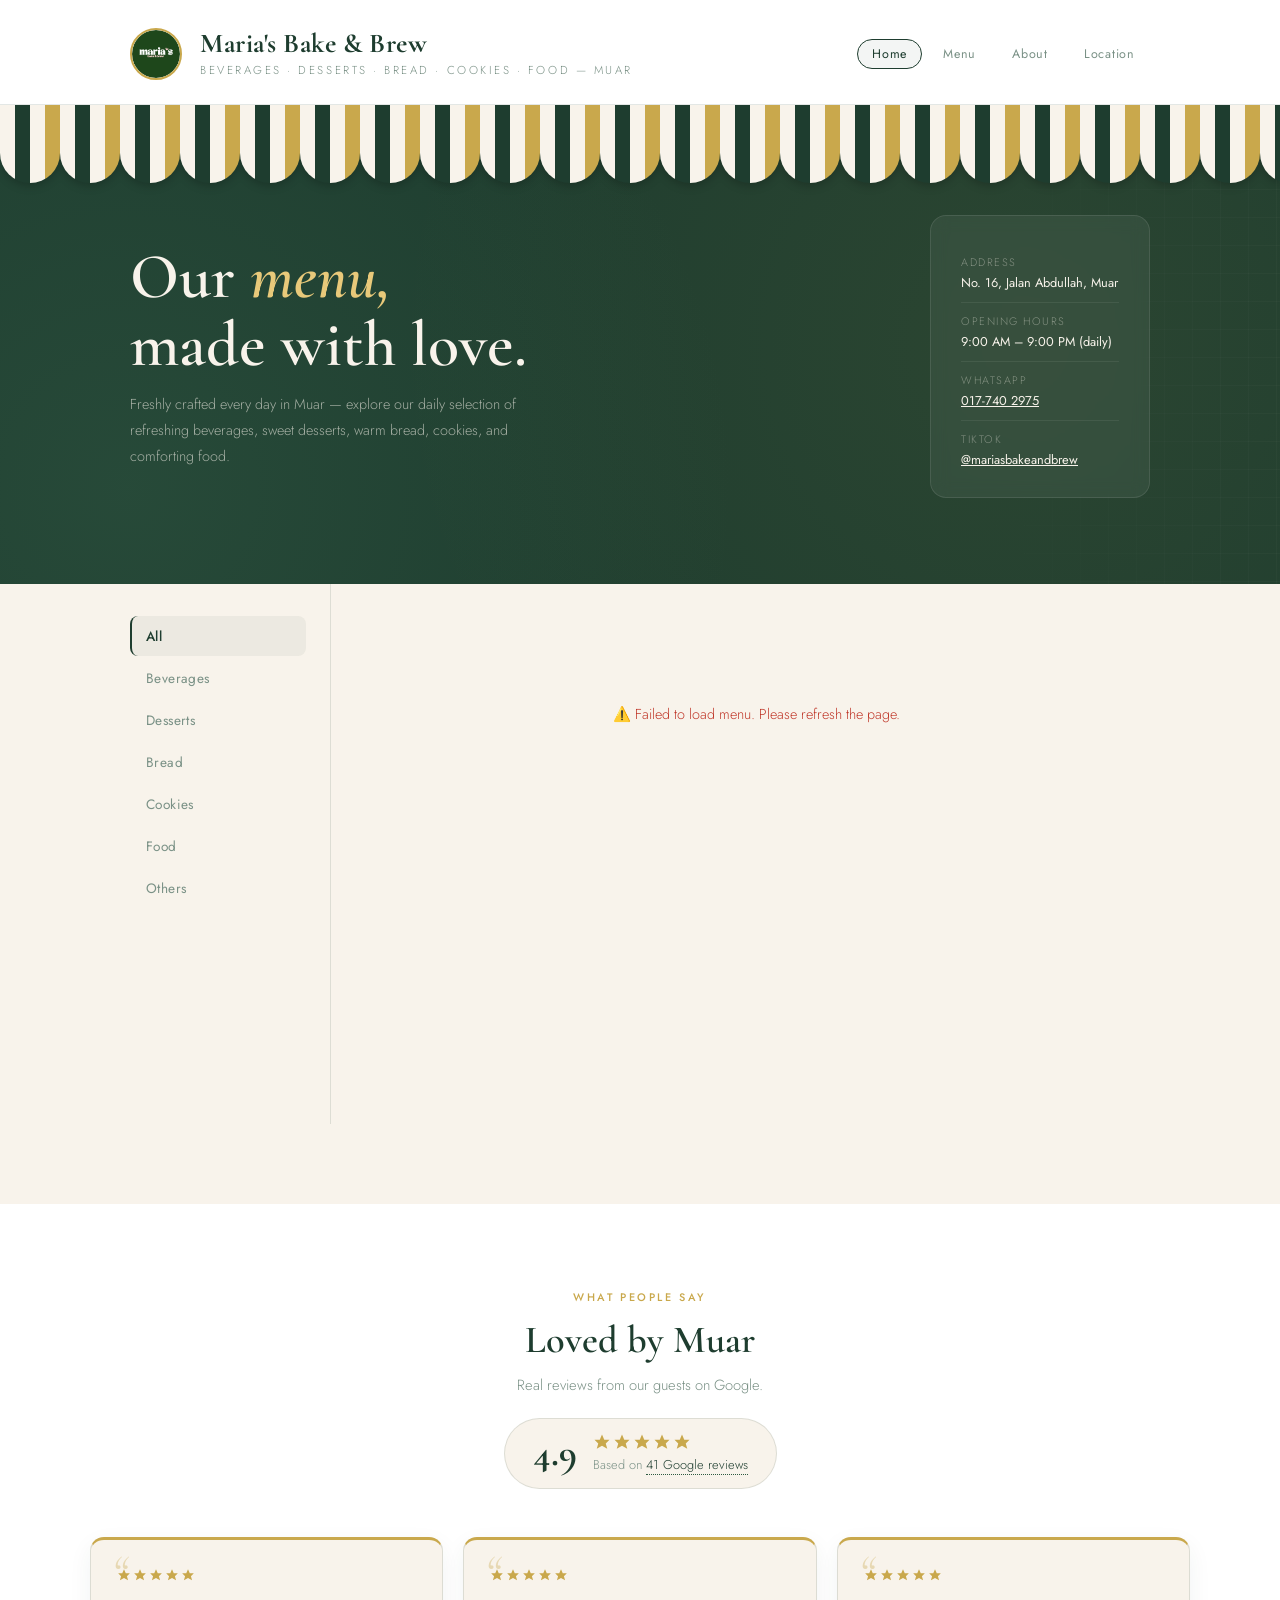
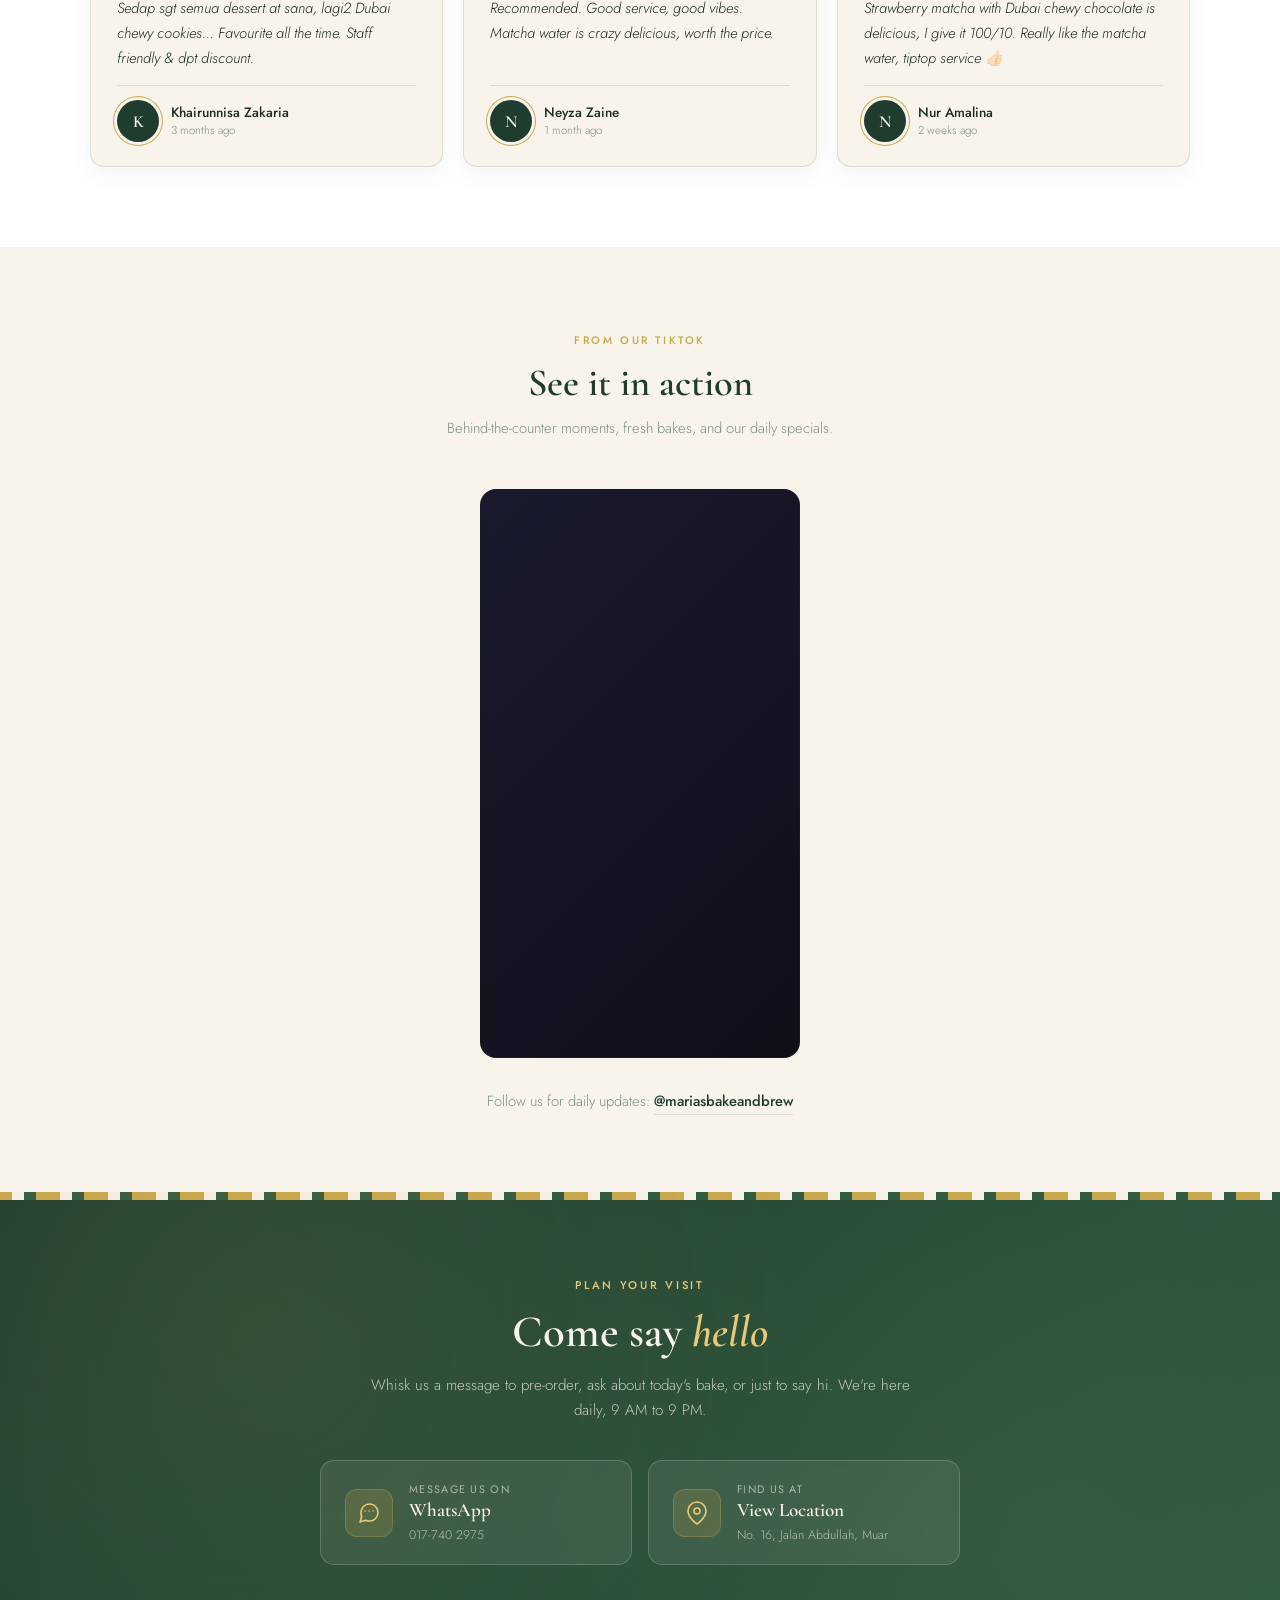
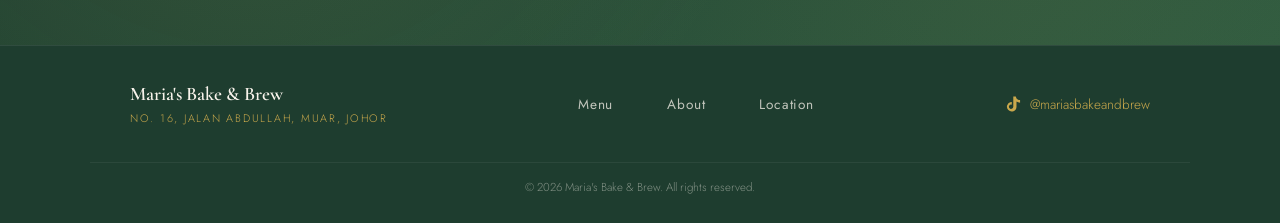
==== commit 9be9ed8b: "Update index.html" ====
--- a/index.html
+++ b/index.html
@@ -1326,22 +1326,7 @@
 
   loadMenu();
 
-  /* ── TikTok embeds (oEmbed + embed.js) ── */
-  let tiktokScriptLoaded = false;
-  function loadTikTokEmbedScript() {
-    if (tiktokScriptLoaded) {
-      if (window.tiktokEmbed && window.tiktokEmbed.lib && window.tiktokEmbed.lib.render) {
-        window.tiktokEmbed.lib.render(document.querySelectorAll('.tiktok-embed'));
-      }
-      return;
-    }
-    const script = document.createElement('script');
-    script.src = 'https://www.tiktok.com/embed.js';
-    script.async = true;
-    document.body.appendChild(script);
-    tiktokScriptLoaded = true;
-  }
-
+  /* ── TikTok embeds (direct iframe v2) ── */
   function tiktokFallback(card, url) {
     card.innerHTML = `
       <a href="${url}" target="_blank" rel="noopener noreferrer" class="tiktok-placeholder" style="display:flex;flex-direction:column;align-items:center;justify-content:center;height:100%;text-decoration:none;">
@@ -1350,31 +1335,27 @@
       </a>`;
   }
 
-  async function loadTikTokEmbeds() {
-    const cards = document.querySelectorAll('[data-tiktok][data-url]');
-    for (const card of cards) {
-      const url = card.dataset.url;
-      try {
-        const res = await fetch(`https://www.tiktok.com/oembed?url=${encodeURIComponent(url)}`);
-        if (!res.ok) throw new Error('oEmbed failed');
-        const data = await res.json();
-        if (data.html) {
-          card.innerHTML = data.html;
-          const iframe = card.querySelector('iframe');
-          if (iframe) iframe.setAttribute('allow', 'accelerometer; gyroscope; autoplay; encrypted-media; picture-in-picture; clipboard-write');
-        } else {
-          throw new Error('No embed html');
-        }
-      } catch (e) {
-        tiktokFallback(card, url);
-      }
-    }
-    loadTikTokEmbedScript();
-    setTimeout(() => {
-      cards.forEach(card => {
-        if (!card.querySelector('iframe')) tiktokFallback(card, card.dataset.url);
-      });
-    }, 5000);
+  function extractTikTokVideoId(url) {
+    const m = url.match(/\/video\/(\d+)/);
+    return m ? m[1] : null;
+  }
+
+  function renderTikTokEmbed(card) {
+    const url = card.dataset.url;
+    const videoId = extractTikTokVideoId(url);
+    if (!videoId) { tiktokFallback(card, url); return; }
+    const iframe = document.createElement('iframe');
+    iframe.src = `https://www.tiktok.com/embed/v2/${videoId}`;
+    iframe.setAttribute('allow', 'accelerometer; gyroscope; autoplay; encrypted-media; picture-in-picture; clipboard-write');
+    iframe.setAttribute('allowfullscreen', '');
+    iframe.setAttribute('loading', 'lazy');
+    iframe.style.cssText = 'position:absolute;inset:0;width:100%;height:100%;border:0;';
+    card.innerHTML = '';
+    card.appendChild(iframe);
+  }
+
+  function loadTikTokEmbeds() {
+    document.querySelectorAll('[data-tiktok][data-url]').forEach(renderTikTokEmbed);
   }
   if ('IntersectionObserver' in window) {
     const obs = new IntersectionObserver((entries) => {
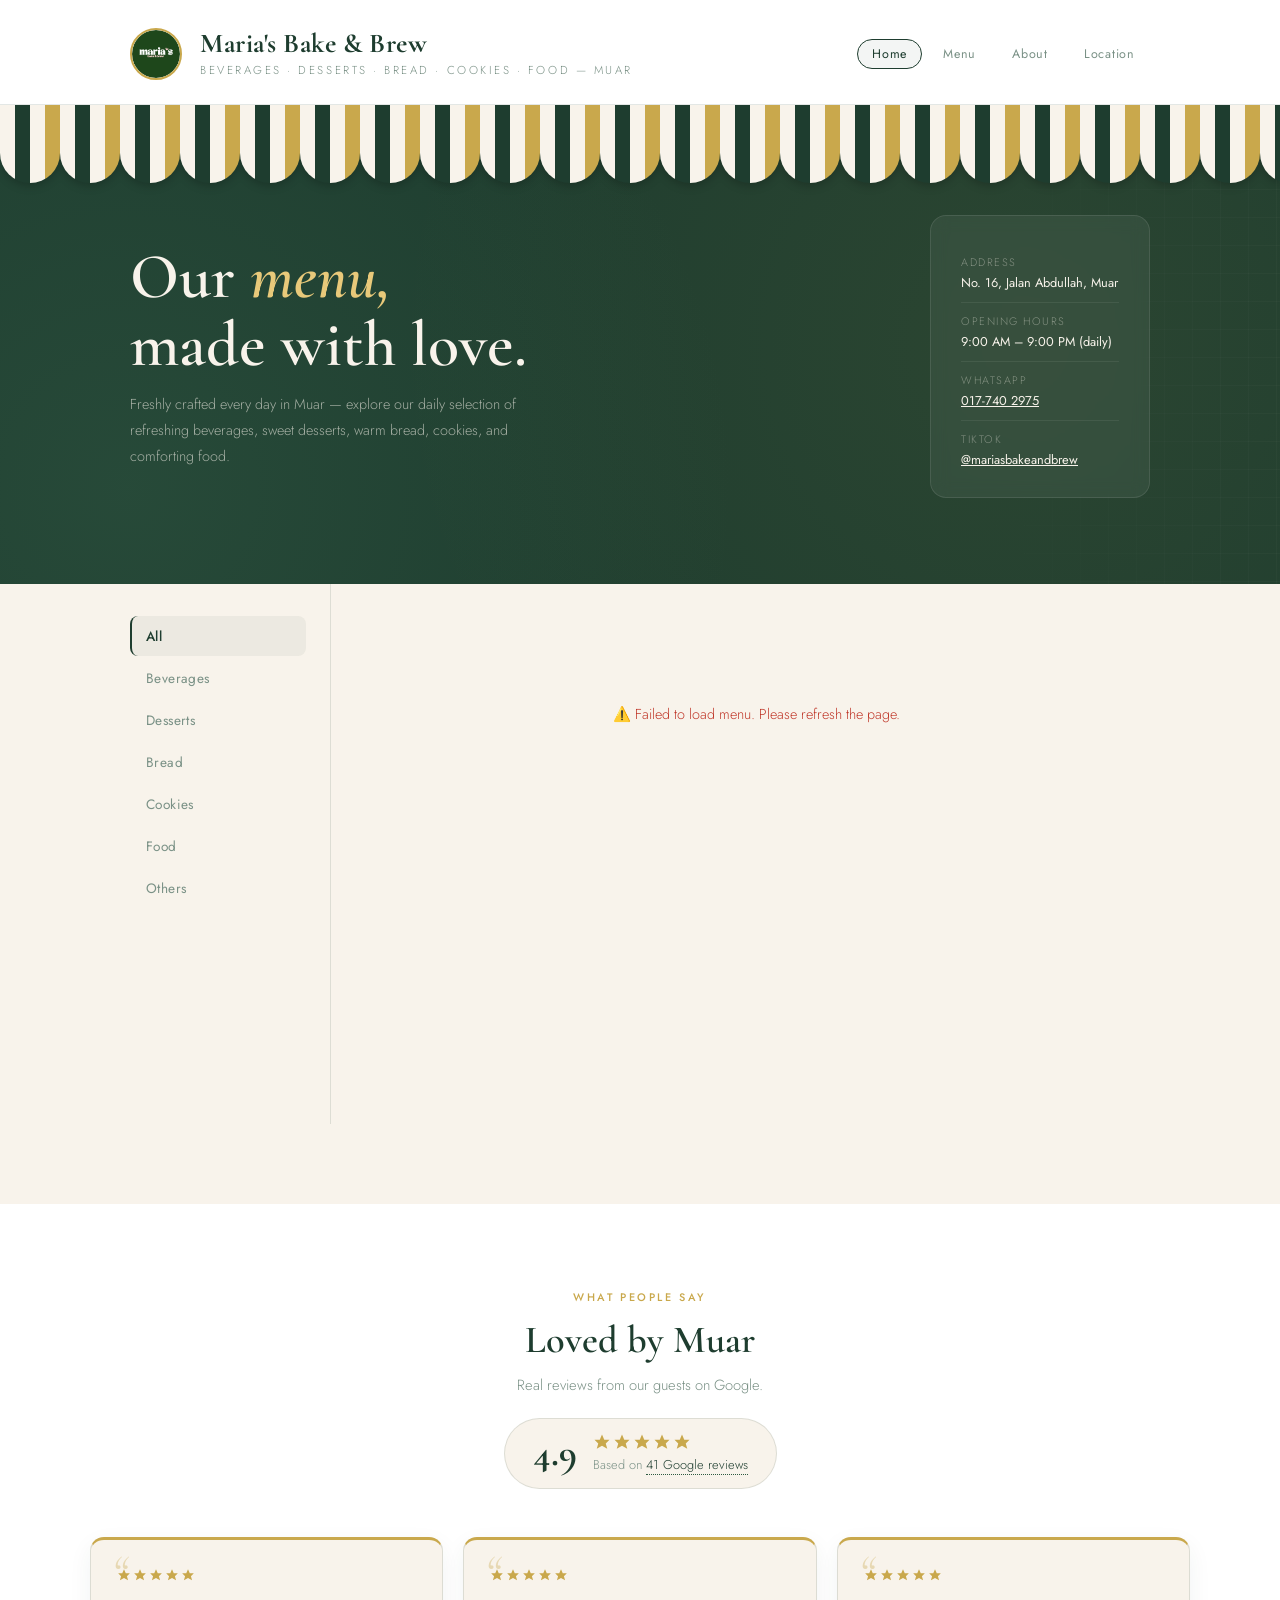
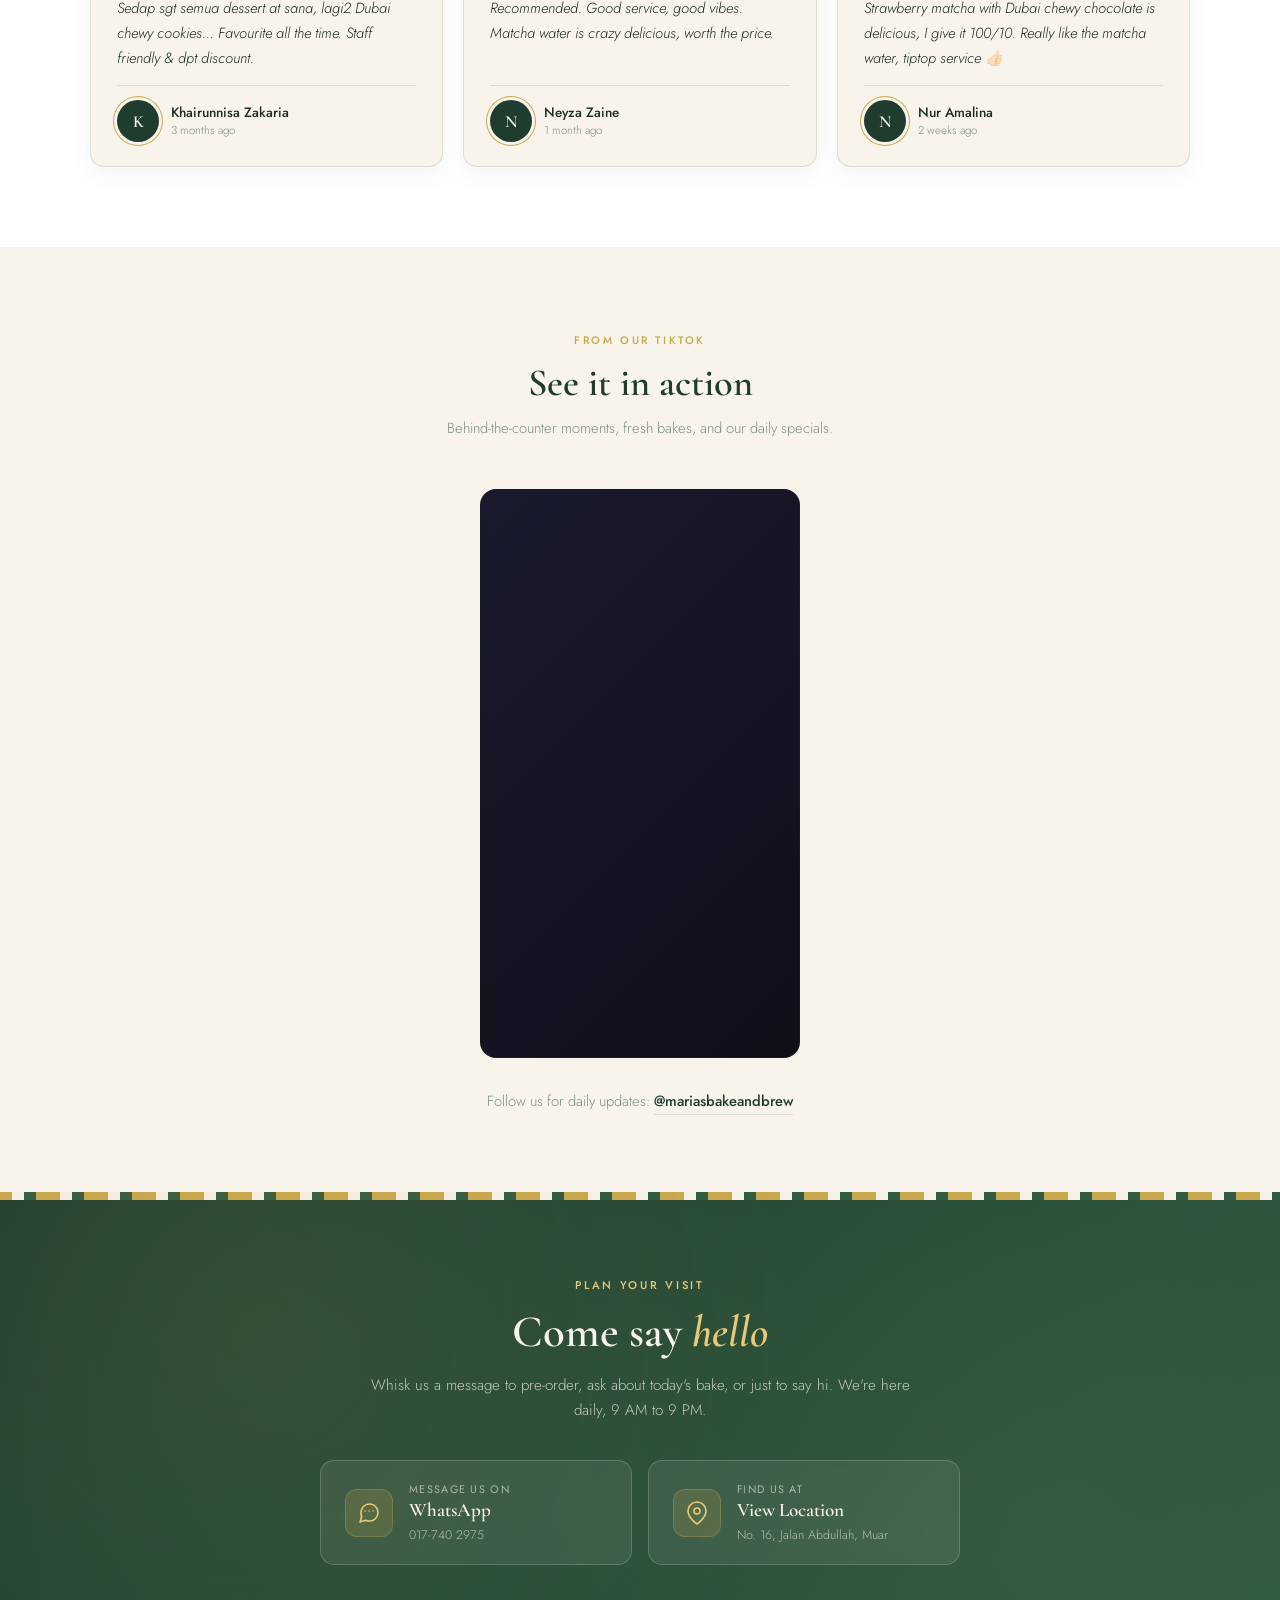
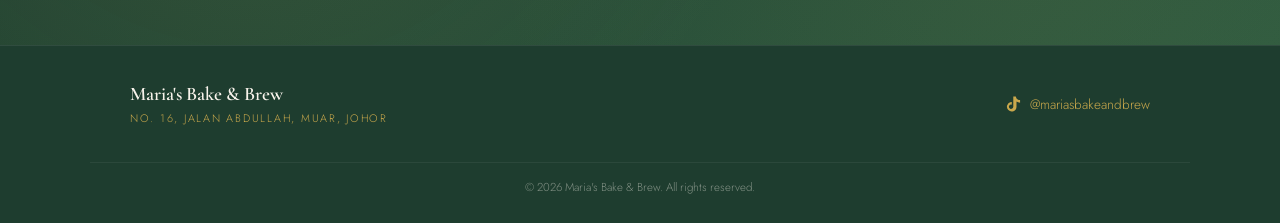
==== commit 960d849c: "Update index.html" ====
--- a/index.html
+++ b/index.html
@@ -339,9 +339,11 @@
   }
   .sp-slide.slide-out-left {
     animation: slideOutLeft 0.35s cubic-bezier(.25,.8,.25,1) forwards;
+    visibility: hidden;
   }
   .sp-slide.slide-out-right {
     animation: slideOutRight 0.35s cubic-bezier(.25,.8,.25,1) forwards;
+    visibility: hidden;
   }
   @keyframes slideInRight {
     from { opacity: 0; transform: translateX(40px); }
@@ -885,11 +887,6 @@
       Maria's Bake & Brew
       <span>No. 16, Jalan Abdullah, Muar, Johor</span>
     </div>
-    <nav class="footer-nav">
-      <a href="index.html">Menu</a>
-      <a href="tentang-kami.html">About</a>
-      <a href="lokasi.html">Location</a>
-    </nav>
     <a href="https://www.tiktok.com/@mariasbakeandbrew" class="footer-social" target="_blank" rel="noopener noreferrer">
       <svg width="18" height="18" viewBox="0 0 24 24" fill="currentColor"><path d="M19.59 6.69a4.83 4.83 0 0 1-3.77-4.25V2h-3.45v13.67a2.89 2.89 0 0 1-5.2 1.74 2.89 2.89 0 0 1 2.31-4.64 2.93 2.93 0 0 1 .88.13V9.4a6.84 6.84 0 0 0-1-.05A6.33 6.33 0 0 0 5.8 20.1a6.34 6.34 0 0 0 10.86-4.43V8.71a8.16 8.16 0 0 0 4.77 1.52V6.69z"/></svg>
       @mariasbakeandbrew
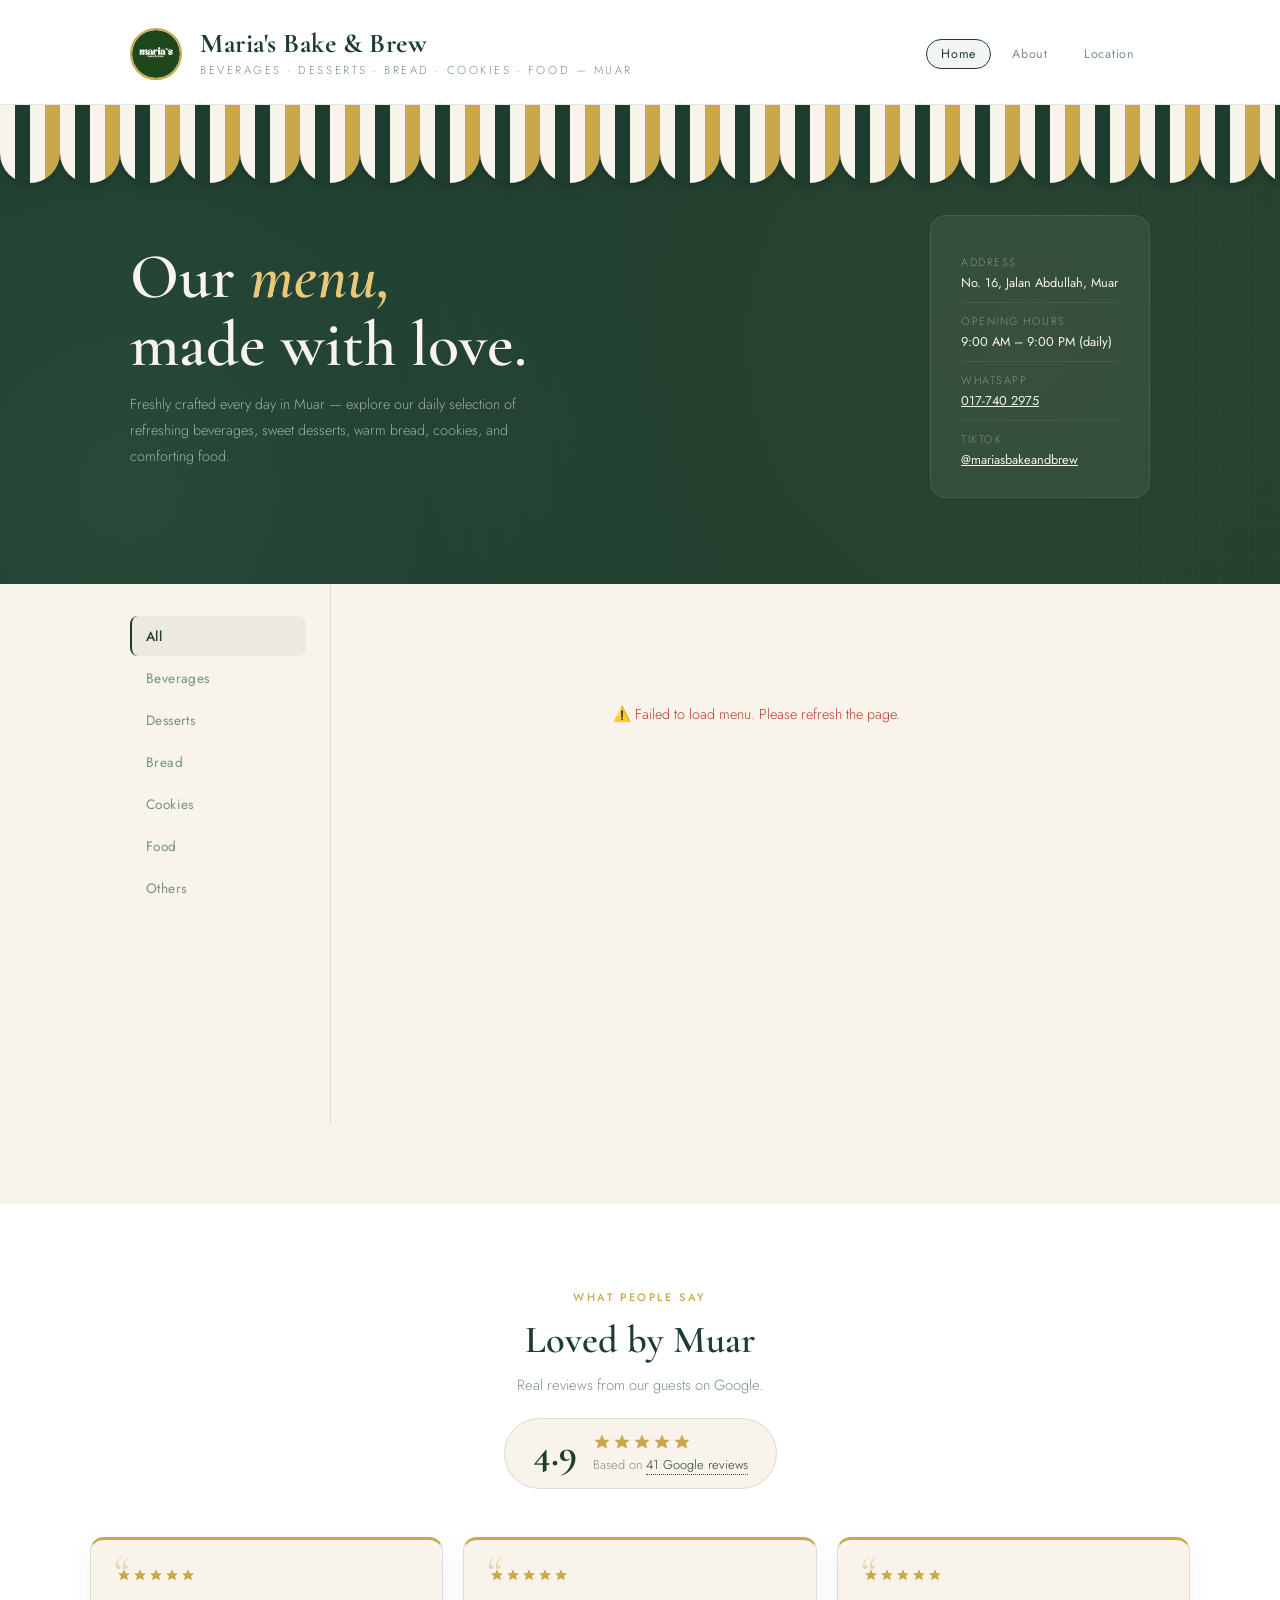
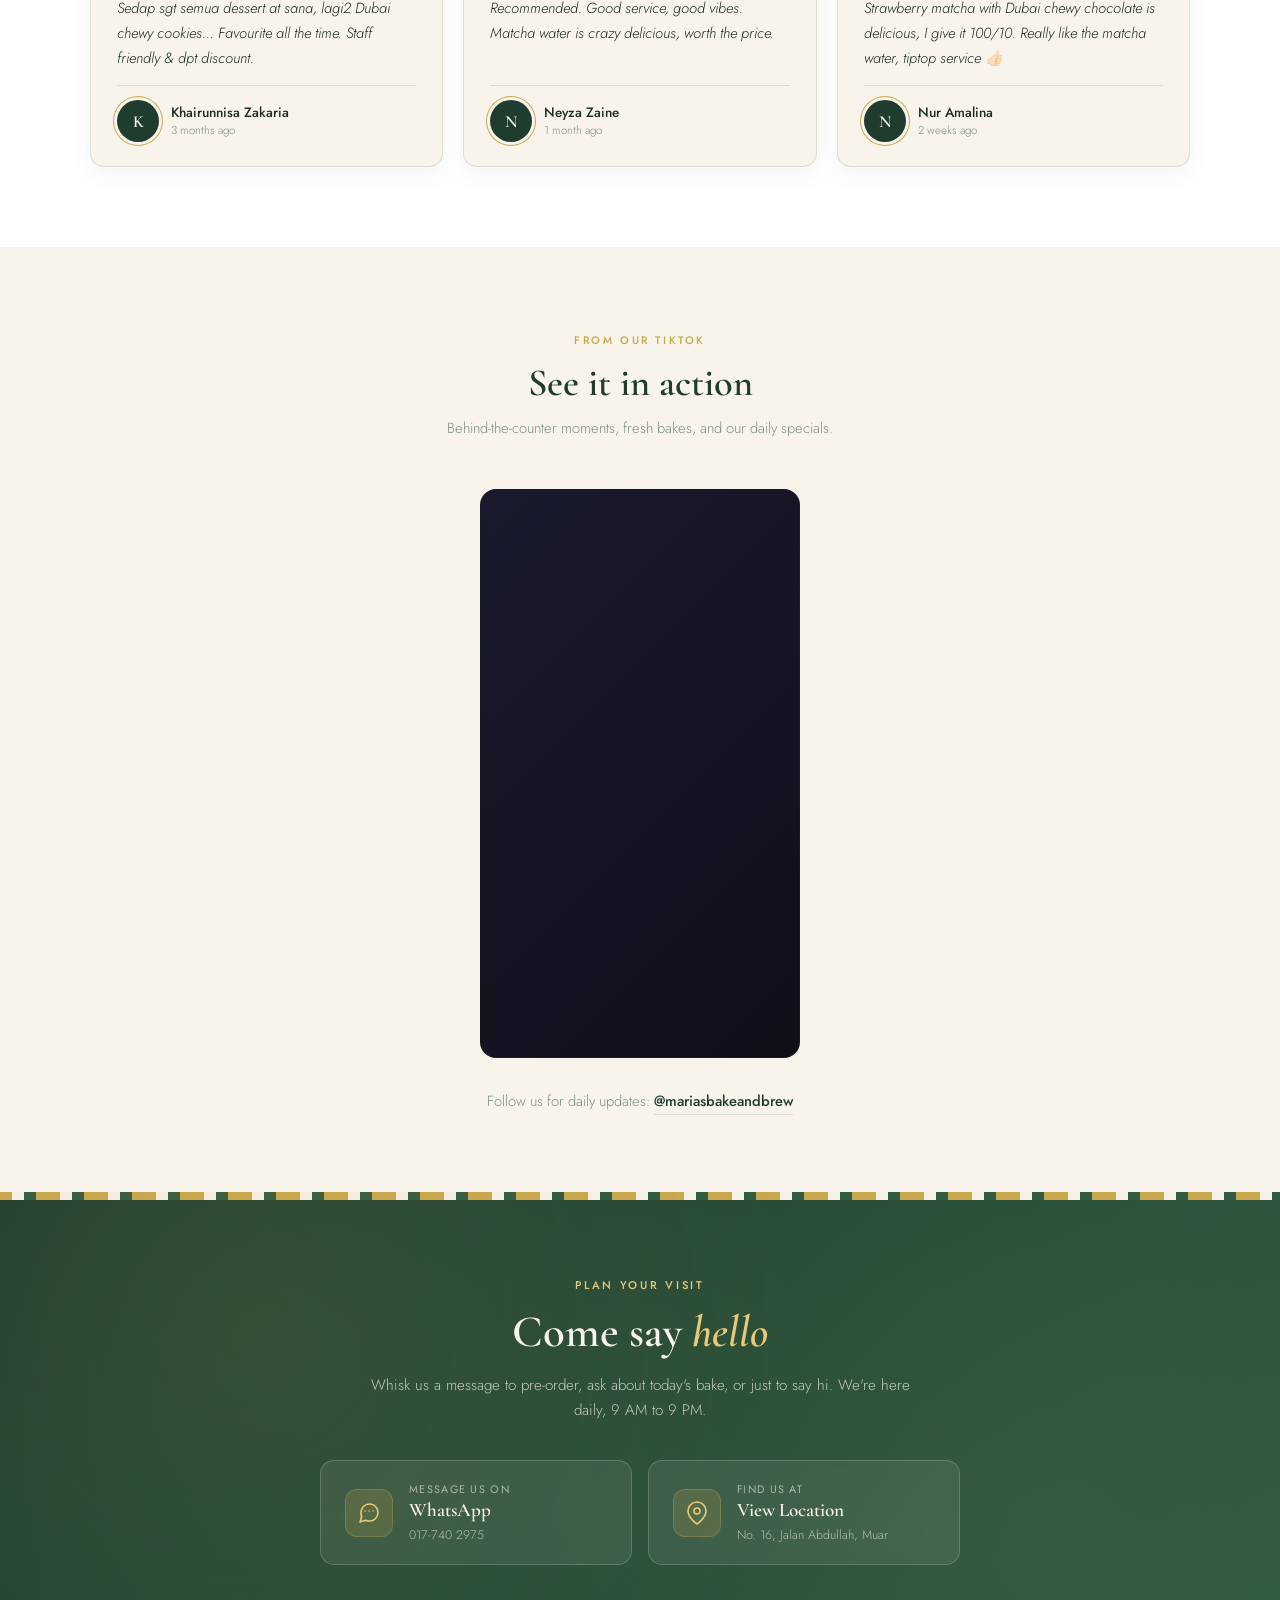
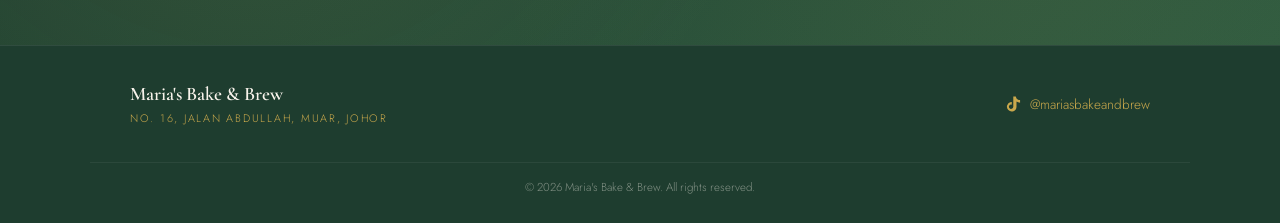
==== commit 6167491d: "Remove Menu link from header navigation" ====
--- a/index.html
+++ b/index.html
@@ -147,9 +147,6 @@
   .card-body p { font-size: 0.8rem; color: var(--text-muted); margin-top: 5px; line-height: 1.6; font-weight: 300; }
   .card-foot { display: flex; justify-content: space-between; align-items: center; margin-top: 14px; }
   .price { font-family: 'Cormorant Garamond', serif; font-size: 1.3rem; font-weight: 700; color: var(--green-deep); }
-  .avail-tag { font-size: 0.68rem; letter-spacing: 0.08em; text-transform: uppercase; padding: 4px 11px; border-radius: 100px; font-weight: 500; }
-  .avail-tag.ada { background: rgba(30,61,47,0.08); color: var(--green-mid); }
-  .avail-tag.habis { background: rgba(120,100,80,0.1); color: #8A7060; }
 
   .ornament-divider { text-align: center; color: var(--gold); font-size: 0.9rem; letter-spacing: 0.3em; margin: 12px 0 0; opacity: 0.6; }
 
@@ -615,7 +612,6 @@
     .card-body h4 { font-size: 0.78rem; }
     .card-body p { display: none; }
     .price { font-size: 0.88rem; }
-    .avail-tag { font-size: 0.58rem; padding: 3px 6px; }
   }
 
 </style>
@@ -638,7 +634,6 @@
     <div class="header-right">
       <nav>
         <a href="index.html" class="active" aria-current="page">Home</a>
-        <a href="index.html#section-minuman">Menu</a>
         <a href="tentang-kami.html">About</a>
         <a href="lokasi.html">Location</a>
       </nav>
@@ -1051,7 +1046,6 @@
         <p>${item.deskripsi || ''}</p>
         <div class="card-foot">
           ${priceHTML}
-          <span class="avail-tag ${ada ? 'ada' : 'habis'}">${ada ? 'Available' : 'Sold out'}</span>
         </div>
       </div>
     </div>`;
